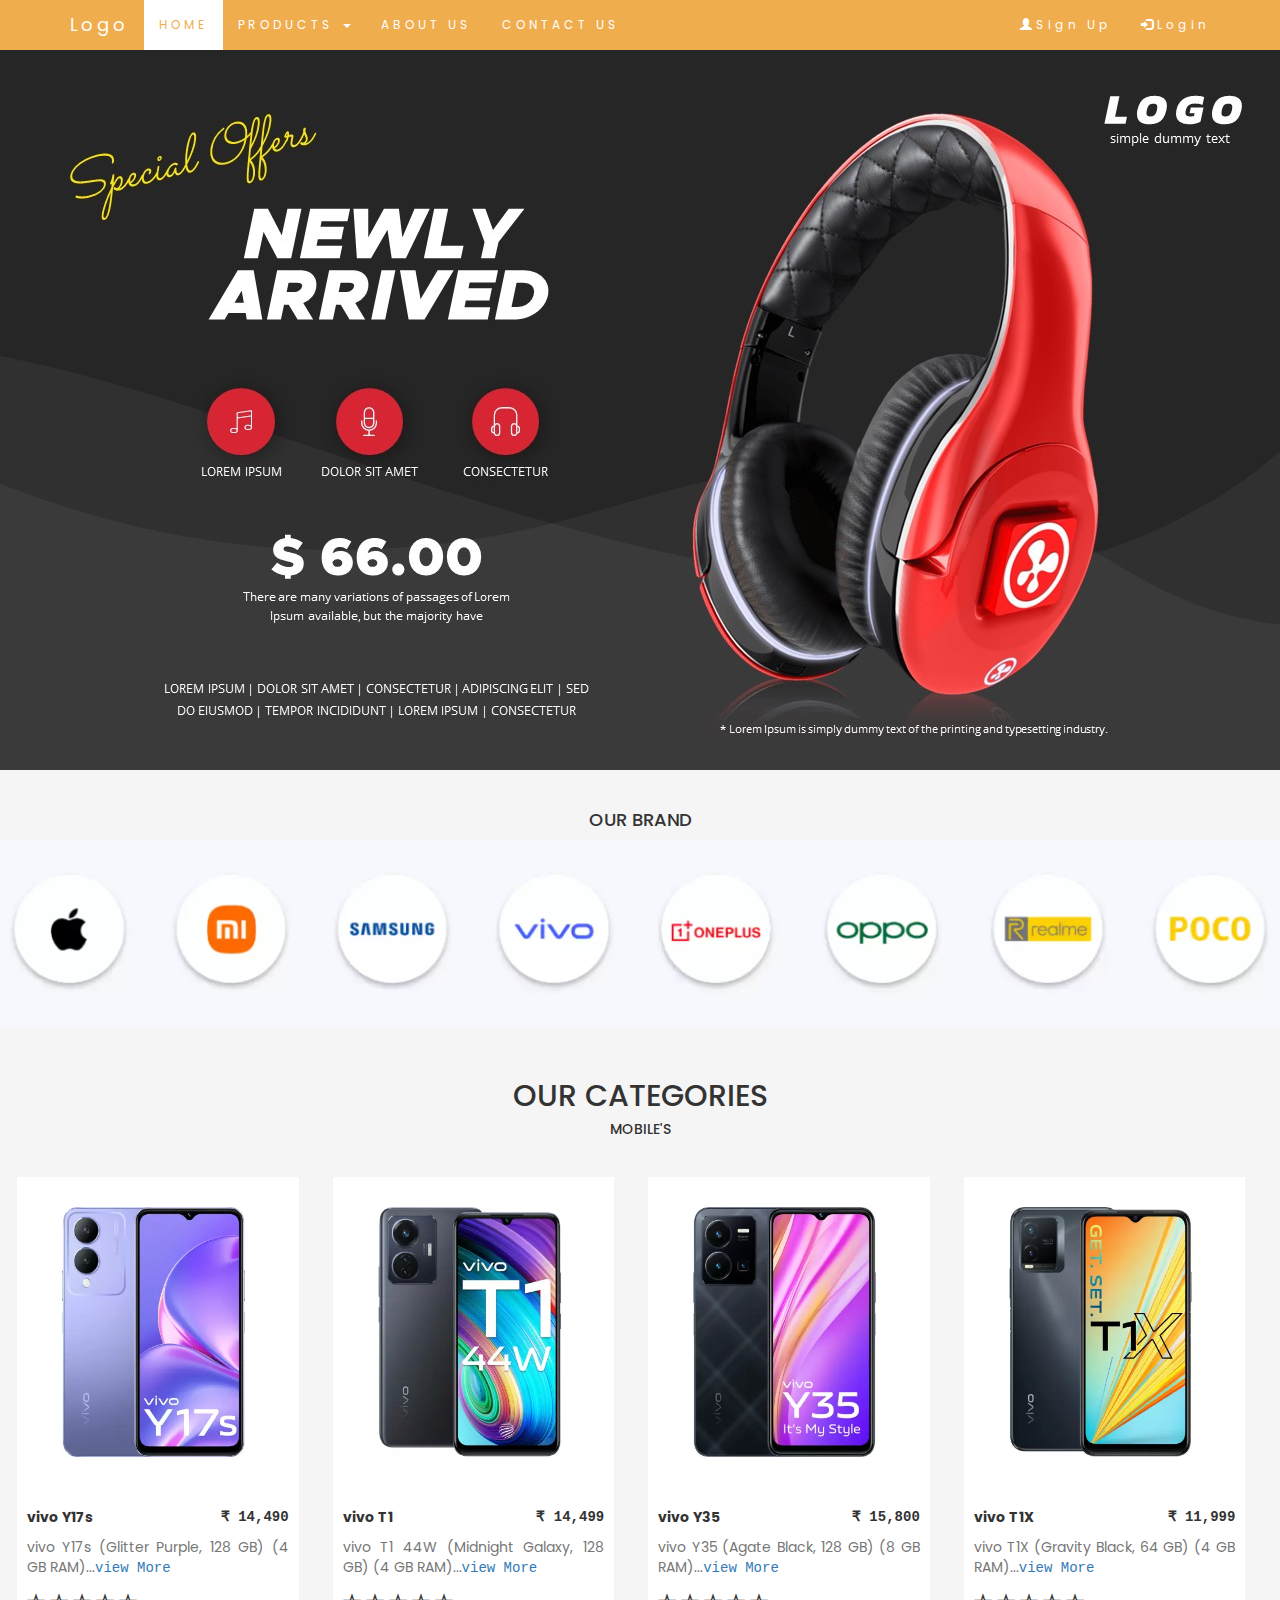
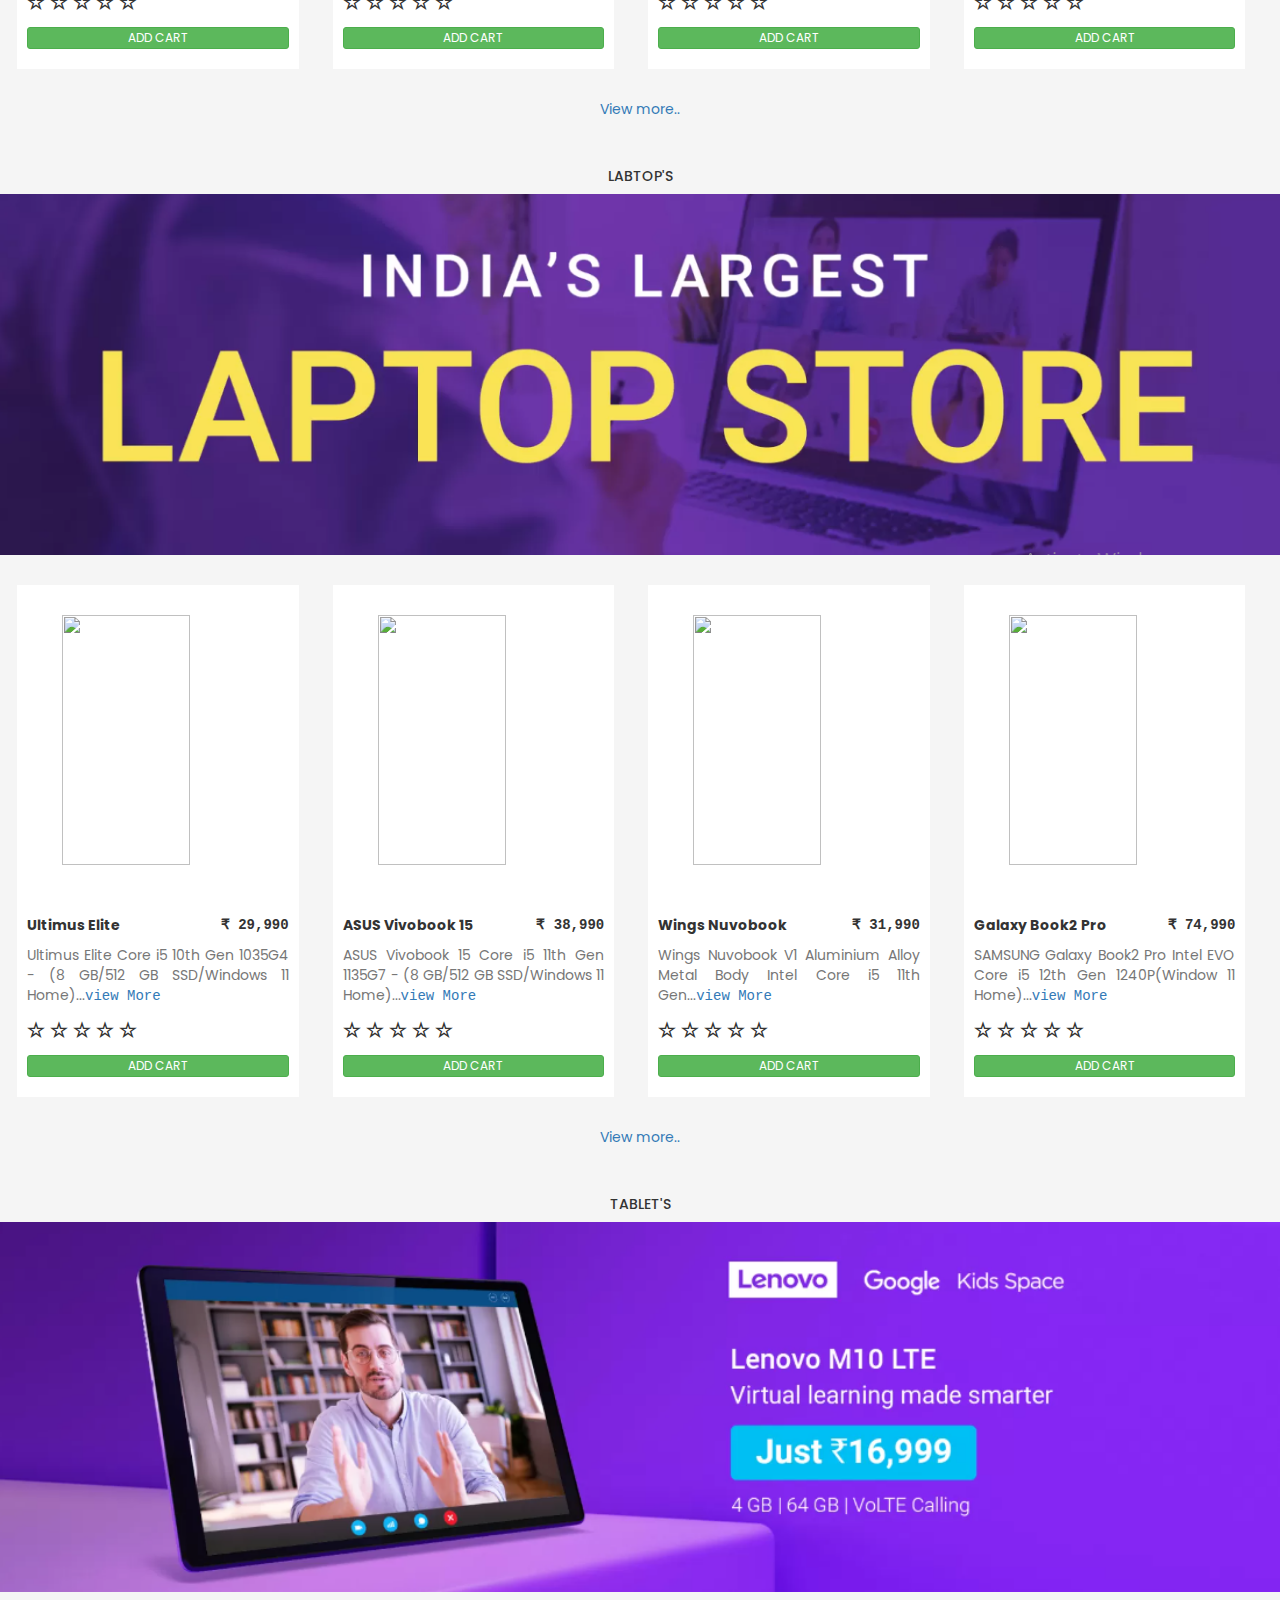
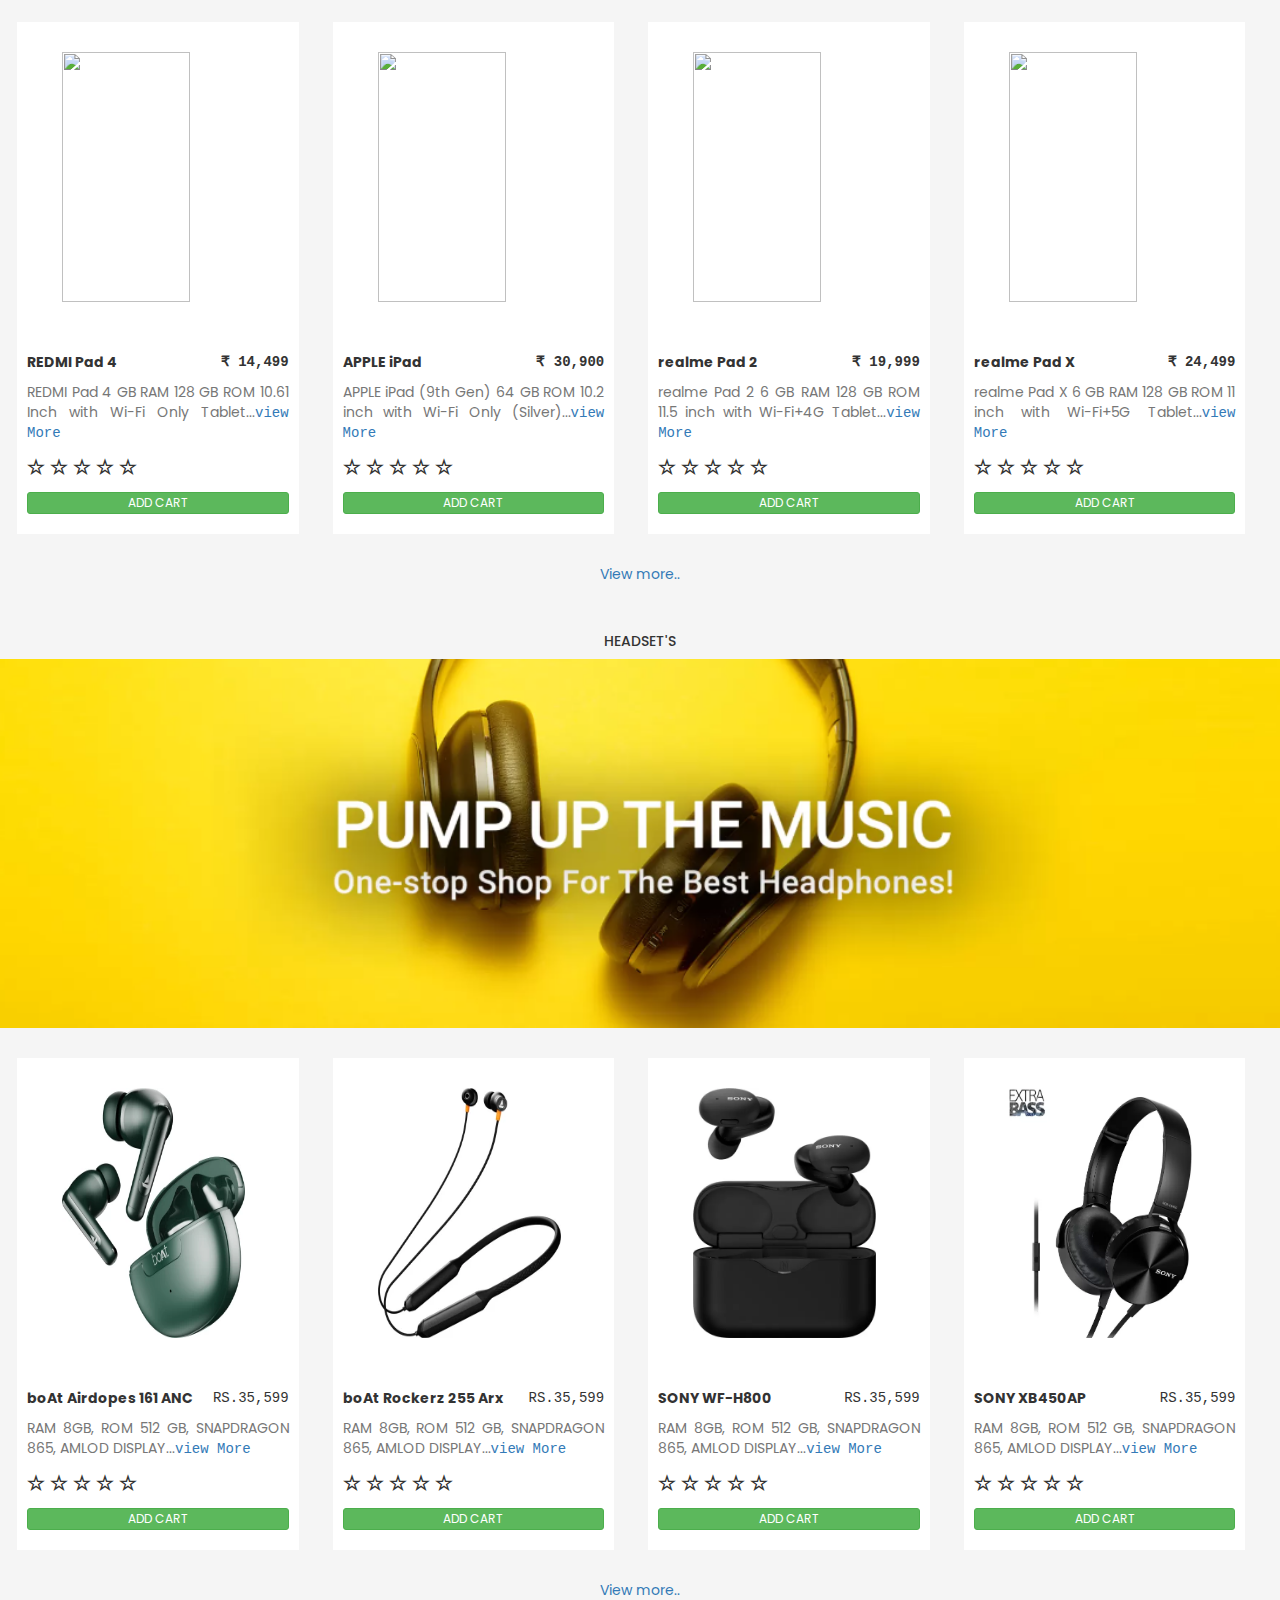
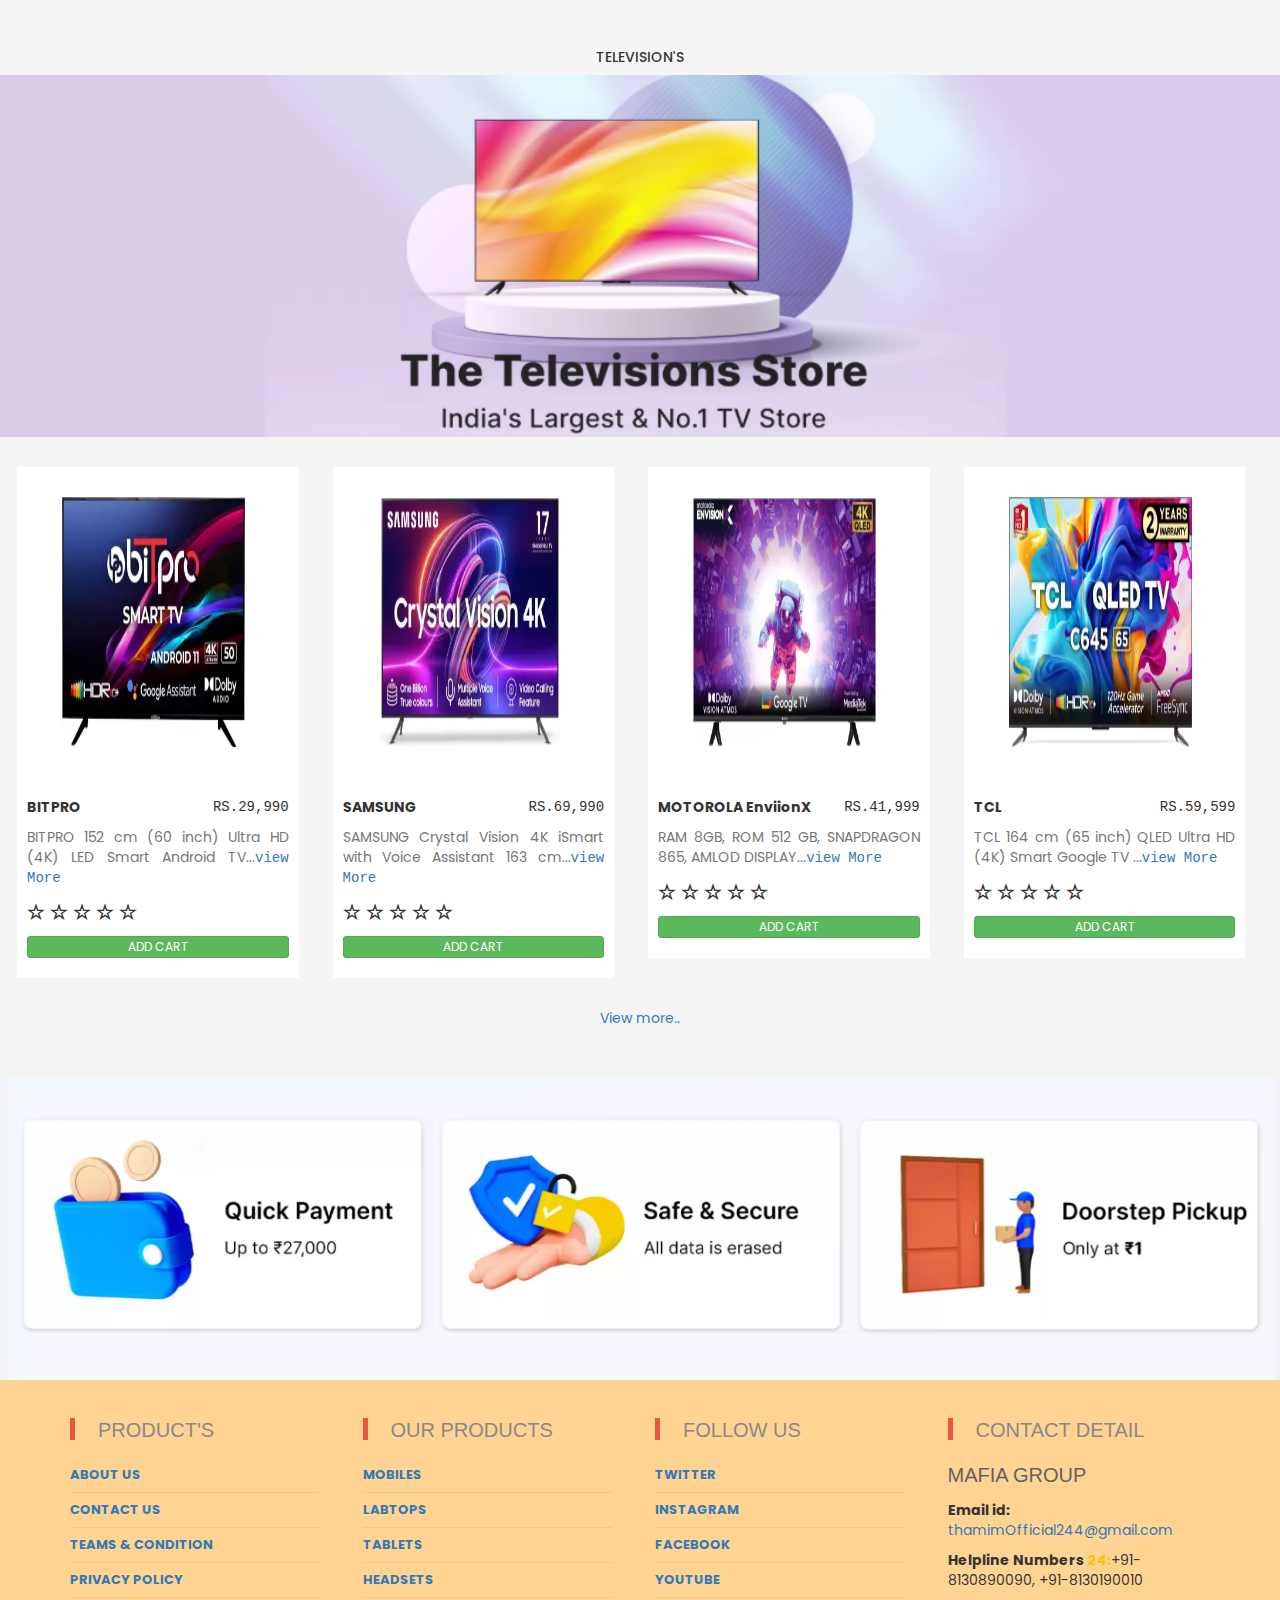
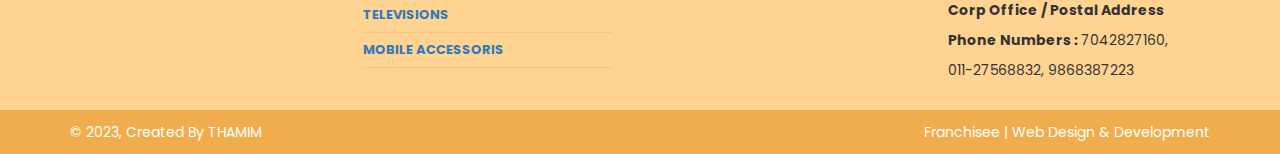
==== index.html @ 7ff9c60a "Add files via upload" ====
<html>
  <head>

     <meta charset="utf-8">
  <meta name="viewport" content="width=device-width, initial-scale=1">
  <link rel="stylesheet" href="https://maxcdn.bootstrapcdn.com/bootstrap/3.4.1/css/bootstrap.min.css">
  <script src="https://ajax.googleapis.com/ajax/libs/jquery/3.7.1/jquery.min.js"></script>
  <script src="https://maxcdn.bootstrapcdn.com/bootstrap/3.4.1/js/bootstrap.min.js"></script>


  	 <link rel="stylesheet" href="home.css">
  </head>
  <body>


<!--Navbar Start-->
   
<!-- navbar navbar-inverse navbar-static-top used for static hamburger menu -->
<nav class="navbar navbar-default navbar-fixed-top">
  <div class="container">
    <div class="navbar-header">
      <button type="button" class="navbar-toggle" data-toggle="collapse" data-target="#myNavbar">
        <span class="icon-bar"></span>
        <span class="icon-bar"></span>
        <span class="icon-bar"></span>                        
      </button>
      <a class="navbar-brand" href="#myPage">Logo</a>
    </div>
    <div class="collapse navbar-collapse" id="myNavbar">
      <ul class="nav navbar-nav navbar-left">
        <li class="active"><a href="index.html" >HOME</a></li>
        <li class="dropdown"><a class="dropdown-toggle" data-toggle="dropdown" href="#">PRODUCTS <span class="caret"></span></a>
        <ul class="dropdown-menu" id="subNav">
          <li><a href="mobilePage.html">MOBILES</a></li>
          <li><a href="labtopPage.html">LABTOPS</a></li>
          <li><a href="tabletPage.html">TABLETS</a></li>
          <li><a href="headsetPage.html">HEADSETS</a></li>
          <li><a href="televisionPage.html">TELEVISION</a></li>
          <li><a href="AccessorisPage.html">MOBILE ACCESSORIES</a></li>
        </ul>
      </li>
        <li><a href="aboutus.html">ABOUT US</a></li>
        <li><a href="contactus.html">CONTACT US</a></li>
     
      </ul>
       <ul class="nav navbar-nav navbar-right">
      <li><a href="register.html"><span class="glyphicon glyphicon-user"></span>Sign Up</a></li>
      <li><a href="login.html"><span class="glyphicon glyphicon-log-in"></span>Login</a></li>
    </ul>
      
    </div>
  </div>
</nav>
<!-- Nav Bar End -->


<div>
  <img id="firstimg" class="img-responsive" src="images/home/firstimg.jpg">
</div>


<div style="margin-bottom:50px;">
  <center><h4>OUR BRAND</h4></center>
  <img  id="desktopView" class="img-responsive" src="images/home/ourbrand.png" width="100%">
  <img id="mobileView" class="mobbrand img-responsive" src="images/home/mobbrand1.png" width="100%">
  <img id="mobileView" class="img-responsive" src="images/home/mobbrand2.png" width="100%">

</div>

<center>
    <h2>OUR CATEGORIES</h2>
</center>
<center>
    <h5>MOBILE'S</h5>
</center>

<div class="grid-layouts container-fluid">
  <div class="row">

    <div class="col-lg-3 col-xl-3 col-md-6 col-sm-6 col-12" id="product">
        <picture>
           <img src="images/mobilePage/37 vivo Y17s (Glitter Purple, 128 GB)  (4 GB RAM) 14,490.webp">
        </picture>
        <div class="details">
          <p >
            <b>vivo Y17s</b>
          </p>
          <samp><b>&#8377 14,490</b></samp> 
        </div>
        <div id="cardPara">
           <p class="text-muted"> vivo Y17s (Glitter Purple, 128 GB)  (4 GB RAM)...<samp><a href="#">view More</a></samp></p>
        </div>
        <div class="button">
          <p>
            <strong>&star;</strong>
            <strong>&star;</strong>
            <strong>&star;</strong>
            <strong>&star;</strong>
            <strong>&star;</strong>
          </p>
          <button id="btn" type="button" class="btn btn-success btn-block btn-xs"><a href="#">ADD CART</a></button>
        </div>
    </div>

    <div class="col-lg-3 col-xl-3 col-md-6 col-sm-6 col-12" id="product">
        <picture>
           <img src="images/mobilePage/38 vivo T1 44W (Midnight Galaxy, 128 GB)  (4 GB RAM) 14,499.webp">
        </picture>
        <div class="details">
          <p >
            <b>vivo T1</b>
          </p>
          <samp><b>&#8377 14,499</b></samp>
        </div>
        <div id="cardPara">
           <p class="text-muted">vivo T1 44W (Midnight Galaxy, 128 GB)  (4 GB RAM)...<samp><a href="#">view More</a></samp></p>
        </div>
        <div class="button">
          <p>
            <strong>&star;</strong>
            <strong>&star;</strong>
            <strong>&star;</strong>
            <strong>&star;</strong>
            <strong>&star;</strong>
          </p>
          <button id="btn" type="button" class="btn btn-success btn-block btn-xs"><a href="#">ADD CART</a></button>
        </div>
    </div>

    <div class="col-lg-3 col-xl-3 col-md-6 col-sm-6 col-12" id="product">
        <picture>
           <img src="images/mobilePage/39 vivo Y35 (Agate Black, 128 GB)  (8 GB RAM) 15,800.webp">
        </picture>
        <div class="details">
          <p >
            <b>vivo Y35</b>
          </p>
          <samp><b>&#8377 15,800</b></samp>
        </div>
        <div id="cardPara">
           <p class="text-muted">vivo Y35 (Agate Black, 128 GB)  (8 GB RAM)...<samp><a href="#">view More</a></samp></p>
        </div>
        <div class="button">
          <p>
            <strong>&star;</strong>
            <strong>&star;</strong>
            <strong>&star;</strong>
            <strong>&star;</strong>
            <strong>&star;</strong>
          </p>
          <button id="btn" type="button" class="btn btn-success btn-block btn-xs"><a href="#">ADD CART</a></button>
        </div>
    </div>

    <div class="col-lg-3 col-xl-3 col-md-6 col-sm-6 col-12" id="product">
        <picture>
           <img src="images/mobilePage/40 vivo T1X (Gravity Black, 64 GB)  (4 GB RAM) 11,999.webp">
        </picture>
        <div class="details">
          <p >
            <b>vivo T1X</b>
          </p>
          <samp><b>&#8377 11,999</b></samp>
        </div>
        <div id="cardPara">
           <p class="text-muted">vivo T1X (Gravity Black, 64 GB)  (4 GB RAM)...<samp><a href="#">view More</a></samp></p>
        </div>
        <div class="button">
          <p>
            <strong>&star;</strong>
            <strong>&star;</strong>
            <strong>&star;</strong>
            <strong>&star;</strong>
            <strong>&star;</strong>
          </p>
          <button id="btn" type="button" class="btn btn-success btn-block btn-xs"><a href="#">ADD CART</a></button>
        </div>
    </div>

  </div>
</div>

<div style="margin-bottom: 50px;">
  <center>
  <a href="mobilePage.html">View more..</a>
  </center>
</div>


<!-- sconde -->
<center>
    <h5>LABTOP'S</h5>
</center>

<div class="mainimg">
   <img id="desktopView" class="img-responsive" src="images/labtopPage/main.png" alt="article-cover" width="100%">
   <img id="mobileView" class="img-responsive" src="images/home/mobimg.webp" alt="article-cover">
</div>


  <div class="grid-layouts container-fluid">
    <div class="row">

      <div class="col-lg-3 col-xl-3 col-md-6 col-sm-6 col-12" id="product">
        <picture>
           <img src="https://rukminim2.flixcart.com/image/416/416/xif0q/computer/i/u/j/nu14u3inf56bn-sg-thin-and-light-laptop-ultimus-original-imagrtan4ttd2kgg.jpeg?q=70">
        </picture>
        <div class="details">
          <p >
            <b>Ultimus Elite</b>
          </p>
          <samp><b>&#8377 29,990</b></samp> 
        </div>
        <div id="cardPara">
           <p class="text-muted">Ultimus Elite Core i5 10th Gen 1035G4 - (8 GB/512 GB SSD/Windows 11 Home)...<samp><a href="#">view More</a></samp></p>
        </div>
        <div class="button">
          <p>
            <strong>&star;</strong>
            <strong>&star;</strong>
            <strong>&star;</strong>
            <strong>&star;</strong>
            <strong>&star;</strong>
          </p>
          <button id="btn" type="button" class="btn btn-success btn-block btn-xs"><a href="#">ADD CART</a></button>
        </div>
    </div>

    <div class="col-lg-3 col-xl-3 col-md-6 col-sm-6 col-12" id="product">
        <picture>
           <img src="https://rukminim2.flixcart.com/image/416/416/xif0q/computer/c/l/t/-original-imagtucmkuwggepy.jpeg?q=70">
        </picture>
        <div class="details">
          <p >
            <b>ASUS Vivobook 15</b>
          </p>
          <samp><b>&#8377 38,990</b></samp>
        </div>
        <div id="cardPara">
           <p class="text-muted">ASUS Vivobook 15 Core i5 11th Gen 1135G7 - (8 GB/512 GB SSD/Windows 11 Home)...<samp><a href="#">view More</a></samp></p>
        </div>
        <div class="button">
          <p>
            <strong>&star;</strong>
            <strong>&star;</strong>
            <strong>&star;</strong>
            <strong>&star;</strong>
            <strong>&star;</strong>
          </p>
          <button id="btn" type="button" class="btn btn-success btn-block btn-xs"><a href="#">ADD CART</a></button>
        </div>
    </div>

    <div class="col-lg-3 col-xl-3 col-md-6 col-sm-6 col-12" id="product">
        <picture>
           <img src="https://rukminim2.flixcart.com/image/416/416/xif0q/computer/l/s/n/-original-imagtq3xfpnyqw4v.jpeg?q=70">
        </picture>
        <div class="details">
          <p >
            <b>Wings Nuvobook</b>
          </p>
          <samp><b>&#8377 31,990</b></samp>
        </div>
        <div id="cardPara">
           <p class="text-muted">Wings Nuvobook V1 Aluminium Alloy Metal Body Intel Core i5 11th Gen...<samp><a href="#">view More</a></samp></p>
        </div>
        <div class="button">
          <p>
            <strong>&star;</strong>
            <strong>&star;</strong>
            <strong>&star;</strong>
            <strong>&star;</strong>
            <strong>&star;</strong>
          </p>
          <button id="btn" type="button" class="btn btn-success btn-block btn-xs"><a href="#">ADD CART</a></button>
        </div>
    </div>

    <div class="col-lg-3 col-xl-3 col-md-6 col-sm-6 col-12" id="product">
        <picture>
           <img src="https://rukminim2.flixcart.com/image/416/416/xif0q/computer/x/x/i/-original-imagupz9spjhhhtw.jpeg?q=70">
        </picture>
        <div class="details">
          <p >
            <b>Galaxy Book2 Pro</b>
          </p>
          <samp><b>&#8377 74,990</b></samp>
        </div>
        <div id="cardPara">
           <p class="text-muted">SAMSUNG Galaxy Book2 Pro Intel EVO Core i5 12th Gen 1240P(Window 11 Home)...<samp><a href="#">view More</a></samp></p>
        </div>
        <div class="button">
          <p>
            <strong>&star;</strong>
            <strong>&star;</strong>
            <strong>&star;</strong>
            <strong>&star;</strong>
            <strong>&star;</strong>
          </p>
          <button id="btn" type="button" class="btn btn-success btn-block btn-xs"><a href="#">ADD CART</a></button>
        </div>
    </div>

    </div>
  </div>

<div style="margin-bottom: 50px;">
  <center>
  <a href="labtopPage.html">View more..</a>
  </center>
</div>


<center>
    <h5>TABLET'S</h5>
</center>
<div class="mainimg">
   <img id="desktopView" class="img-responsive" src="images/home/tablet.png" alt="article-cover" width="100%">
   <img id="mobileView" class="img-responsive" src="images/home/tablet.jpg" alt="article-cover" width="100%">
</div>


  <div class="grid-layouts container-fluid">
    <div class="row">

      <div class="col-lg-3 col-xl-3 col-md-6 col-sm-6 col-12" id="product">
        <picture>
           <img src="https://rukminim2.flixcart.com/image/416/416/xif0q/tablet/d/d/n/-original-imaggp4gtdze4hfd.jpeg?q=70" height="">
        </picture>
        <div class="details">
          <p >
            <b>REDMI Pad 4</b>
          </p>
          <samp><b>&#8377 14,499</b></samp> 
        </div>
        <div id="cardPara">
           <p class="text-muted">REDMI Pad 4 GB RAM 128 GB ROM 10.61 Inch with Wi-Fi Only Tablet...<samp><a href="#">view More</a></samp></p>
        </div>
        <div class="button">
          <p>
            <strong>&star;</strong>
            <strong>&star;</strong>
            <strong>&star;</strong>
            <strong>&star;</strong>
            <strong>&star;</strong>
          </p>
          <button id="btn" type="button" class="btn btn-success btn-block btn-xs"><a href="#">ADD CART</a></button>
        </div>
    </div>

    <div class="col-lg-3 col-xl-3 col-md-6 col-sm-6 col-12" id="product">
        <picture>
           <img src="https://rukminim2.flixcart.com/image/416/416/ktop5e80/tablet/6/o/s/mk2p3hn-a-apple-original-imag6yy8deumbvxz.jpeg?q=70">
        </picture>
        <div class="details">
          <p >
            <b>APPLE iPad</b>
          </p>
          <samp><b>&#8377 30,900</b></samp>
        </div>
        <div id="cardPara">
           <p class="text-muted">APPLE iPad (9th Gen) 64 GB ROM 10.2 inch with Wi-Fi Only (Silver)...<samp><a href="#">view More</a></samp></p>
        </div>
        <div class="button">
          <p>
            <strong>&star;</strong>
            <strong>&star;</strong>
            <strong>&star;</strong>
            <strong>&star;</strong>
            <strong>&star;</strong>
          </p>
          <button id="btn" type="button" class="btn btn-success btn-block btn-xs"><a href="#">ADD CART</a></button>
        </div>
    </div>

    <div class="col-lg-3 col-xl-3 col-md-6 col-sm-6 col-12" id="product">
        <picture>
           <img src="https://rukminim2.flixcart.com/image/416/416/xif0q/tablet/o/y/8/rmp2204-realme-original-imagrhcqdhdyc9tg.jpeg?q=70">
        </picture>
        <div class="details">
          <p >
            <b>realme Pad 2</b>
          </p>
          <samp><b>&#8377 19,999</b></samp>
        </div>
        <div id="cardPara">
           <p class="text-muted">realme Pad 2 6 GB RAM 128 GB ROM 11.5 inch with Wi-Fi+4G Tablet...<samp><a href="#">view More</a></samp></p>
        </div>
        <div class="button">
          <p>
            <strong>&star;</strong>
            <strong>&star;</strong>
            <strong>&star;</strong>
            <strong>&star;</strong>
            <strong>&star;</strong>
          </p>
          <button id="btn" type="button" class="btn btn-success btn-block btn-xs"><a href="#">ADD CART</a></button>
        </div>
    </div>

    <div class="col-lg-3 col-xl-3 col-md-6 col-sm-6 col-12" id="product">
        <picture>
           <img src="https://rukminim2.flixcart.com/image/312/312/xif0q/tablet/y/a/y/-original-imaggfrhvghucswf.jpeg?q=70">
        </picture>
        <div class="details">
          <p >
            <b>realme Pad X</b>
          </p>
          <samp><b>&#8377 24,499</b></samp>
        </div>
        <div id="cardPara">
           <p class="text-muted">realme Pad X 6 GB RAM 128 GB ROM 11 inch with Wi-Fi+5G Tablet...<samp><a href="#">view More</a></samp></p>
        </div>
        <div class="button">
          <p>
            <strong>&star;</strong>
            <strong>&star;</strong>
            <strong>&star;</strong>
            <strong>&star;</strong>
            <strong>&star;</strong>
          </p>
          <button id="btn" type="button" class="btn btn-success btn-block btn-xs"><a href="#">ADD CART</a></button>
        </div>
    </div>

    </div>
  </div>

<div style="margin-bottom: 50px;">
  <center>
  <a href="tabletPage.html">View more..</a>
  </center>
</div>

<center>
    <h5>HEADSET'S</h5>
</center>
<div class="mainimg">
   <img id="desktopView" class="img-responsive" src="images/headsets/main.png" alt="article-cover" width="100%">
   <img id="mobileView" class="img-responsive" src="images/home/headset.jpg" alt="article-cover" width="100%">
</div>


  <div class="grid-layouts container-fluid">
    <div class="row">

      <div class="col-lg-3 col-xl-3 col-md-6 col-sm-6 col-12" id="product">
          <picture>
             <img src="images/headsets/boAt Airdopes 161 ANC.webp">
          </picture>
          <div class="details">
            <p >
              <b>boAt Airdopes 161 ANC</b>
            </p>
            <samp>RS.35,599</samp> 
          </div>
          <div id="cardPara">
             <p class="text-muted">RAM 8GB, ROM 512 GB, SNAPDRAGON 865, AMLOD DISPLAY...<samp><a href="#">view More</a></samp></p>
          </div>
          <div class="button">
            <p>
              <strong>&star;</strong>
              <strong>&star;</strong>
              <strong>&star;</strong>
              <strong>&star;</strong>
              <strong>&star;</strong>
            </p>
            <button id="btn" type="button" class="btn btn-success btn-block btn-xs"><a href="#">ADD CART</a></button>
          </div>
      </div>

      <div class="col-lg-3 col-xl-3 col-md-6 col-sm-6 col-12" id="product">
          <picture>
             <img src="images/headsets/boAt Rockerz 255 Arx.webp">
          </picture>
          <div class="details">
            <p >
              <b>boAt Rockerz 255 Arx</b>
            </p>
            <samp>RS.35,599</samp>
          </div>
          <div id="cardPara">
             <p class="text-muted">RAM 8GB, ROM 512 GB, SNAPDRAGON 865, AMLOD DISPLAY...<samp><a href="#">view More</a></samp></p>
          </div>
          <div class="button">
            <p>
              <strong>&star;</strong>
              <strong>&star;</strong>
              <strong>&star;</strong>
              <strong>&star;</strong>
              <strong>&star;</strong>
            </p>
            <button id="btn" type="button" class="btn btn-success btn-block btn-xs"><a href="#">ADD CART</a></button>
          </div>
      </div>

      <div class="col-lg-3 col-xl-3 col-md-6 col-sm-6 col-12" id="product">
          <picture>
             <img src="images/headsets/SONY WF-H800.webp">
          </picture>
          <div class="details">
            <p >
              <b>SONY WF-H800</b>
            </p>
            <samp>RS.35,599</samp>
          </div>
          <div id="cardPara">
             <p class="text-muted">RAM 8GB, ROM 512 GB, SNAPDRAGON 865, AMLOD DISPLAY...<samp><a href="#">view More</a></samp></p>
          </div>
          <div class="button">
            <p>
              <strong>&star;</strong>
              <strong>&star;</strong>
              <strong>&star;</strong>
              <strong>&star;</strong>
              <strong>&star;</strong>
            </p>
            <button id="btn" type="button" class="btn btn-success btn-block btn-xs"><a href="#">ADD CART</a></button>
          </div>
      </div>

      <div class="col-lg-3 col-xl-3 col-md-6 col-sm-6 col-12" id="product">
          <picture>
             <img src="images/headsets/SONY XB450AP.webp">
          </picture>
          <div class="details">
            <p >
              <b>SONY XB450AP</b>
            </p>
            <samp>RS.35,599</samp>
          </div>
          <div id="cardPara">
             <p class="text-muted">RAM 8GB, ROM 512 GB, SNAPDRAGON 865, AMLOD DISPLAY...<samp><a href="#">view More</a></samp></p>
          </div>
          <div class="button">
            <p>
              <strong>&star;</strong>
              <strong>&star;</strong>
              <strong>&star;</strong>
              <strong>&star;</strong>
              <strong>&star;</strong>
            </p>
            <button id="btn" type="button" class="btn btn-success btn-block btn-xs"><a href="#">ADD CART</a></button>
          </div>
      </div>

    </div>
  </div>

<div style="margin-bottom: 50px;">
  <center>
  <a href="headsetPage.html">View more..</a>
  </center>
</div>

<center>
    <h5>TELEVISION'S</h5>
</center>
<div class="mainimg">
   <img id="desktopView" class="img-responsive" src="images/television/main.png" alt="article-cover" width="100%">
   <img id="mobileView" class="img-responsive" src="images/home/television.webp" alt="article-cover" width="100%">
</div>


  <div class="grid-layouts container-fluid">
    <div class="row">

      <div class="col-lg-3 col-xl-3 col-md-6 col-sm-6 col-12" id="product">
          <picture>
             <img src="images/television/BITPRO(152 cm (60 inch) Ultra HD (4K LED Smart Android TV)29,990.webp">
          </picture>
          <div class="details">
            <p >
              <b>BITPRO</b>
            </p>
            <samp>RS.29,990</samp> 
          </div>
          <div id="cardPara">
             <p class="text-muted">BITPRO 152 cm (60 inch) Ultra HD (4K) LED Smart Android TV...<samp><a href="#">view More</a></samp></p>
          </div>
          <div class="button">
            <p>
              <strong>&star;</strong>
              <strong>&star;</strong>
              <strong>&star;</strong>
              <strong>&star;</strong>
              <strong>&star;</strong>
            </p>
            <button id="btn" type="button" class="btn btn-success btn-block btn-xs"><a href="#">ADD CART</a></button>
          </div>
      </div>

      <div class="col-lg-3 col-xl-3 col-md-6 col-sm-6 col-12" id="product">
          <picture>
             <img src="images/television/SAMSUNG (SAMSUNG Crystal Vision 4K iSmart with Voice Assistant 163 cm)69,990.webp">
          </picture>
          <div class="details">
            <p >
              <b>SAMSUNG</b>
            </p>
            <samp>RS.69,990</samp>
          </div>
          <div id="cardPara">
             <p class="text-muted">SAMSUNG Crystal Vision 4K iSmart with Voice Assistant 163 cm...<samp><a href="#">view More</a></samp></p>
          </div>
          <div class="button">
            <p>
              <strong>&star;</strong>
              <strong>&star;</strong>
              <strong>&star;</strong>
              <strong>&star;</strong>
              <strong>&star;</strong>
            </p>
            <button id="btn" type="button" class="btn btn-success btn-block btn-xs"><a href="#">ADD CART</a></button>
          </div>
      </div>

      <div class="col-lg-3 col-xl-3 col-md-6 col-sm-6 col-12" id="product">
          <picture>
             <img src="images/television/MOTOROLA EnviionX 41,999.webp">
          </picture>
          <div class="details">
            <p >
              <b>MOTOROLA EnviionX</b>
            </p>
            <samp>RS.41,999</samp>
          </div>
          <div id="cardPara">
             <p class="text-muted">RAM 8GB, ROM 512 GB, SNAPDRAGON 865, AMLOD DISPLAY...<samp><a href="#">view More</a></samp></p>
          </div>
          <div class="button">
            <p>
              <strong>&star;</strong>
              <strong>&star;</strong>
              <strong>&star;</strong>
              <strong>&star;</strong>
              <strong>&star;</strong>
            </p>
            <button id="btn" type="button" class="btn btn-success btn-block btn-xs"><a href="#">ADD CART</a></button>
          </div>
      </div>

      <div class="col-lg-3 col-xl-3 col-md-6 col-sm-6 col-12" id="product">
          <picture>
             <img src="images/television/TCL (TCL 164 cm (65 inch) QLED Ultra HD (4K) Smart Google TV With Hands-Free)59,599.webp">
          </picture>
          <div class="details">
            <p >
              <b>TCL</b>
            </p>
            <samp>RS.59,599</samp>
          </div>
          <div id="cardPara">
             <p class="text-muted">TCL 164 cm (65 inch) QLED Ultra HD (4K) Smart Google TV ...<samp><a href="#">view More</a></samp></p>
          </div>
          <div class="button">
            <p>
              <strong>&star;</strong>
              <strong>&star;</strong>
              <strong>&star;</strong>
              <strong>&star;</strong>
              <strong>&star;</strong>
            </p>
            <button id="btn" type="button" class="btn btn-success btn-block btn-xs"><a href="#">ADD CART</a></button>
          </div>
      </div>

    </div>
  </div>

<div style="margin-bottom: 50px;">
  <center>
  <a href="televisionPage.html">View more..</a>
  </center>
</div>

<div>
  <img id="desktopView" class="img-responsive" src="images/home/ourServices.png" width="100%"> 
  <img id="mobileView" class="img-responsive" src="images/home/service.png" width="100%">
  <img id="mobileView" class="img-responsive" src="images/home/service1.png" width="100%">
  <img id="mobileView" class="img-responsive" src="images/home/service2.png" width="100%">
</div>


<!--footer-->

<footer class="footer1">
<div class="container">

<div class="row"><!-- row -->            
    <div class="col-lg-3 col-md-3"><!-- widgets column left -->
      <ul class="list-unstyled clear-margins"><!-- widgets -->
          <li class="widget-container widget_nav_menu"><!-- widgets list -->
            <h1 class="title-widget">PRODUCT'S</h1>  
              <ul>
                <li><a  href="aboutus.html"><i class="fa fa-angle-double-right"></i>About Us</a></li>
                <li><a  href="contactus.html"><i class="fa fa-angle-double-right"></i> Contact Us</a></li>
                <li><a  href="#"><i class="fa fa-angle-double-right"></i>Teams & Condition</a></li>
                <li><a  href="#"><i class="fa fa-angle-double-right"></i> Privacy Policy</a></li>
              </ul>
        </li>
      </ul>
   </div><!-- widgets column left end -->
              
              
              
    <div class="col-lg-3 col-md-3"><!-- widgets column left -->
        <ul class="list-unstyled clear-margins"><!-- widgets -->
           <li class="widget-container widget_nav_menu"><!-- widgets list -->
               <h1 class="title-widget">OUR PRODUCTS</h1>
                 <ul>
                    <li><a  href="mobilePage.html"><i class="fa fa-angle-double-right"></i>Mobiles</a></li>
                    <li><a  href="labtopPage.html"><i class="fa fa-angle-double-right"></i>Labtops</a></li>
                    <li><a  href="tabletPage.html"><i class="fa fa-angle-double-right"></i>Tablets</a></li>
                    <li><a  href="headsetPage.html"><i class="fa fa-angle-double-right"></i>Headsets</a></li>
                    <li><a  href="televisionPage.html"><i class="fa fa-angle-double-right"></i>Televisions</a></li>
                    <li><a  href="#"><i class="fa fa-angle-double-right"></i>Mobile Accessoris</a></li>
                </ul>
             </li>
         </ul>
      </div><!-- widgets column left end -->
              
              
              
    <div class="col-lg-3 col-md-3"><!-- widgets column left -->
       <ul class="list-unstyled clear-margins"><!-- widgets -->
          <li class="widget-container widget_nav_menu"><!-- widgets list -->
              <h1 class="title-widget">FOLLOW US</h1>
             <ul>
                <li><a href="#"><i class="fa fa-angle-double-right"></i> Twitter</a></li>
                <li><a href="#"><i class="fa fa-angle-double-right"></i>instagram</a></li>
                <li><a href="#"><i class="fa fa-angle-double-right"></i>facebook</a></li>
                <li><a href="#"><i class="fa fa-angle-double-right"></i>youtube</a></li>
             </ul>
           </li>
         </ul>
     </div><!-- widgets column left end -->
              
              

<div class="col-lg-3 col-md-3"><!-- widgets column center -->
   <ul class="list-unstyled clear-margins"><!-- widgets -->
      <li class="widget-container widget_recent_news"><!-- widgets list -->
          <h1 class="title-widget">Contact Detail </h1>
          <div class="footerp"> 
            <h2 class="title-median">MAFIA GROUP</h2>
            <p><b>Email id:</b> <a href="#">thamimOfficial244@gmail.com</a></p>
            <p>
            <b>Helpline Numbers</b>
            <b style="color:#ffc106;">24:</b>+91-8130890090, +91-8130190010  </p>
            <p><b>Corp Office / Postal Address</b></p>
            <p><b>Phone Numbers : </b> 7042827160, </p>
            <p> 011-27568832, 9868387223</p>
          </div>
      </li>
  </ul>
</div>
              </div>
</div>
</footer>
<!--header-->

<div class="footer-bottom">
  <div class="container">
    <div class="row">
      <div class="col-xs-12 col-sm-6 col-md-6 col-lg-6">
        <div class="copyright">
          © 2023, Created By THAMIM
        </div>
      </div>
      <div class="col-xs-12 col-sm-6 col-md-6 col-lg-6">
        <div class="design">
           <a href="#">Franchisee </a> |  <a target="_blank" href="http://www.webenlance.com">Web Design & Development</a>
        </div>
      </div>
    </div>
  </div>
</div>

<!-- Footer End -->

</html>
---- home.css ----
@import url('https://fonts.googleapis.com/css2?family=Crimson+Text:ital,wght@0,600;1,400&family=Josefin+Slab:ital,wght@0,300;0,400;1,300&family=Montserrat:ital,wght@0,200;1,300&family=Nunito+Sans:ital,wght@1,200&family=Poppins:ital,wght@0,100;0,200;0,300;0,400;0,500;0,600;0,700;0,800;1,100;1,200;1,300;1,400;1,500;1,600;1,700;1,800&display=swap');
body{
margin: 0;
padding: 0;
margin-top: 50px;
font-family: 'poppins', serif;
background-color: whitesmoke;
}
                                        /*Root Selector Start*/
:root{
--bg-color:#f0ad4e;
}
.navbar a{
  color: white;
 text-decoration: none;
}
.navbar a:hover{
	text-decoration: none;
	color: white;
	}
 
                                          /*Navigation Bar Start*/
.navbar {
  margin-bottom: 0;
  background-color: var(--bg-color);
  z-index: 9999;
  border: 0;
  font-size: 12px !important;
  line-height: 1.42857143 !important;
  letter-spacing: 4px;
  border-radius: 0;
}
#subNav{
  background-color: var(--bg-color);
}
.navbar li a, .navbar .navbar-brand {
  color: #fff !important;
}
.navbar-nav li a:hover, .navbar-nav li.active a {
  color: var(--bg-color) !important;
  background-color: #fff !important;
}
.navbar-default .navbar-toggle {
  border-color: transparent;
  color: #fff !important;
}                    
                                             /*Navigation Bar End - Main Image Start*/
#firstimg{
	width: 100%;
	margin: 40px 0px;
}                                            /*Main Image End*/
#mobileView{
  display: none;
}



/*Product Start*/

#product{
  width:22%;
  height: auto;
  background: white;
  transition: 0.5s;
  padding: 10px;
  margin:30px 17px;
}
picture{
  overflow:hidden ;
  margin-bottom: 50px
}
picture img{
  width: 70%;
  height: 250px;
  margin:20px 35px;
}
.details{
	display: flex;
	margin-top: 30px;
}
.details samp{
	margin-left: auto;
}
#cardPara p{
	text-align: justify;
}
.button {
	font-size: 20px;
	margin-bottom: 10px;
}
.button a{
  color: white;
}
.button a:hover{
  text-decoration: none;
  color: white;
}
#product:hover {
  transform: translateY(-2px);
  box-shadow: 0 14px 28px rgba(0, 0, 0, 0.25), 0 10px 10px rgba(0, 0, 0, 0.22);
}

/*Product End*/


/*footer start*/

.footer1 {
  background-color:#ffd392;
  padding-top: 40px;
  padding-right: 0;
  padding-bottom: 20px;
  padding-left: 0;/*  border-top-width: 4px;
  border-top-style: solid;
  border-top-color: #003;*/
}
.title-widget {
  color: #898989;
  font-size: 20px;
  font-weight: 300;
  line-height: 1;
  position: relative;
  text-transform: uppercase;
  font-family: 'Fjalla One', sans-serif;
  margin-top: 0;
  margin-right: 0;
  margin-bottom: 25px;
  margin-left: 0;
  padding-left: 28px;
}
.title-widget::before {
    background-color: #ea5644;
    content: "";
    height: 22px;
    left: 0px;
    position: absolute;
    top: -2px;
    width: 5px;
}
.widget_nav_menu ul {
    list-style: outside none none;
    padding-left: 0;
}
.widget_archive ul li {
    background-color: rgba(0, 0, 0, 0.3);
    content: "";
    height: 3px;
    left: 0;
    position: absolute;
    top: 7px;
    width: 3px;
}
.widget_nav_menu ul li {
    font-size: 13px;
    font-weight: 700;
    line-height: 20px;
  position: relative;
    text-transform: uppercase;
  border-bottom: 1px solid rgba(0, 0, 0, 0.05);
    margin-bottom: 7px;
    padding-bottom: 7px;
  width:95%;
}
.title-median {
    color: #636363;
    font-size: 20px;
    line-height: 20px;
    margin: 0 0 15px;
    text-transform: uppercase;
  font-family: 'Fjalla One', sans-serif;
}
.footer-bottom {
    background-color:var(--bg-color);
    min-height: 30px;
    width: 100%;
}
.copyright {
    color: #fff;
    line-height: 30px;
    min-height: 30px;
    padding: 7px 0;
}
.design {
    color: #fff;
    line-height: 30px;
    min-height: 30px;
    padding: 7px 0;
    text-align: right;
}
.design a {
    color: #fff;
}

/*footer end*/


/*Media Query Start*/

@media screen and (max-width: 1024px){

#product{
  width:23%;/**/
  height: 400px;/**/
  background:;
  transition: 0.5s;
  padding: 10px;
  margin:30px 8px;/**/
}
.mainimg img{
  margin-top: 22px;
  width: 100%;
}
picture{
  overflow:hidden ;
  margin-bottom: 50px;
  justify-content: center;
}
picture img{
  width: 80%;
  height: 190px;
}
.details{
  display: flex;
  margin-top: 20px;/**/
}
.details samp{
  margin-left: auto;
}
.button {
  font-size: 20px;
  margin-bottom: 10px;
}
.button a{
  color: white;
}
.button a:hover{
  text-decoration: none;
  color: white;
}
#product:hover {
  transform: translateY(-2px);
  box-shadow: 0 14px 28px rgba(0, 0, 0, 0.25), 0 10px 10px rgba(0, 0, 0, 0.22);
}

}

@media screen and (max-width: 480px){
#desktopView{
  display: none;
}
#mobileView{
  display: block;
}
  #product{
  width:80%;/**/
  height: auto;/**/
  background: white;
  transition: 0.5s;
  padding: 10px;
  margin:30px auto;/**/
}
picture{
  overflow:hidden;
  margin-bottom: 50px;
  justify-content: center;

}
picture img{
  width: 70%;
  height: auto;
  margin:50px 40px;

 
}
.details{
  display: flex;
  margin-top: 20px;/**/
}
.details samp{
  margin-left: auto;
}
.button {
  font-size: 20px;
  margin-bottom: 10px;
}
.button a{
  color: white;
}
.button a:hover{
  text-decoration: none;
  color: white;
}
#product:hover {
  transform: translateY(-2px);
  box-shadow: 0 14px 28px rgba(0, 0, 0, 0.25), 0 10px 10px rgba(0, 0, 0, 0.22);
}

}
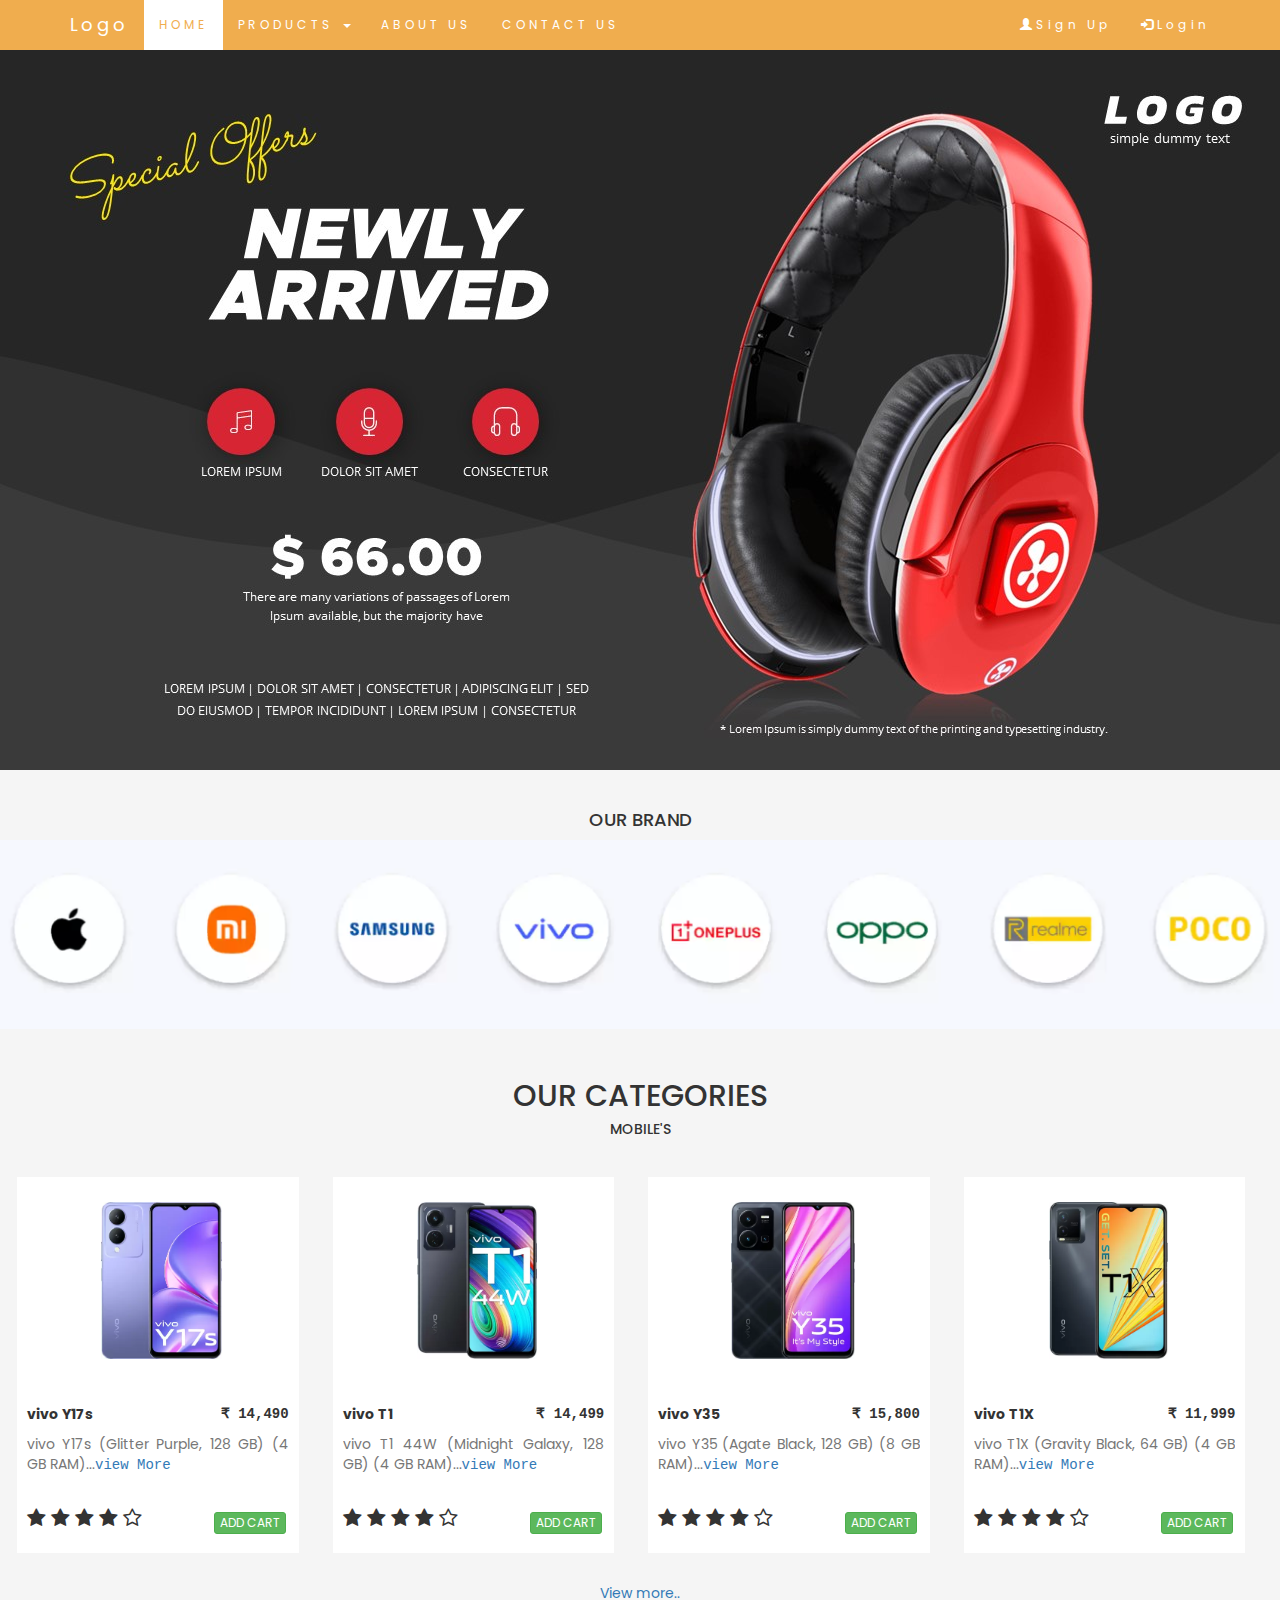
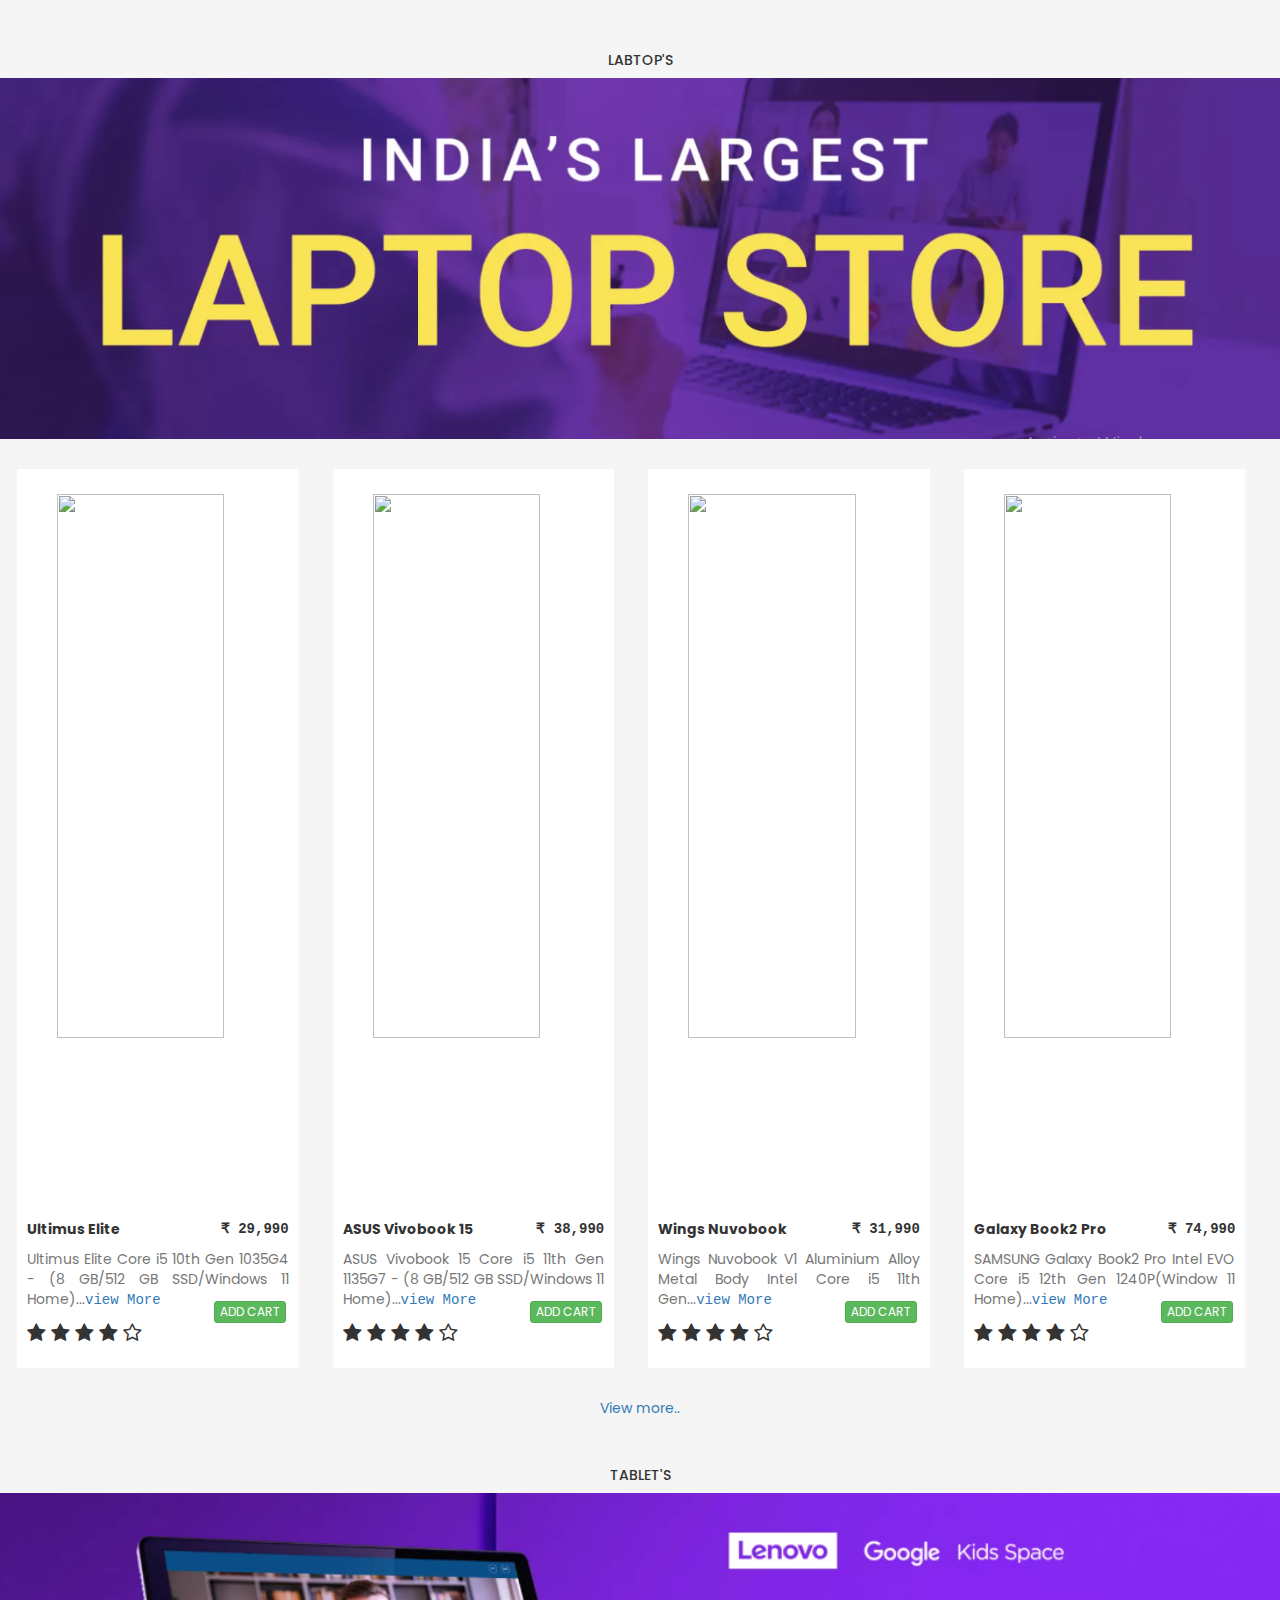
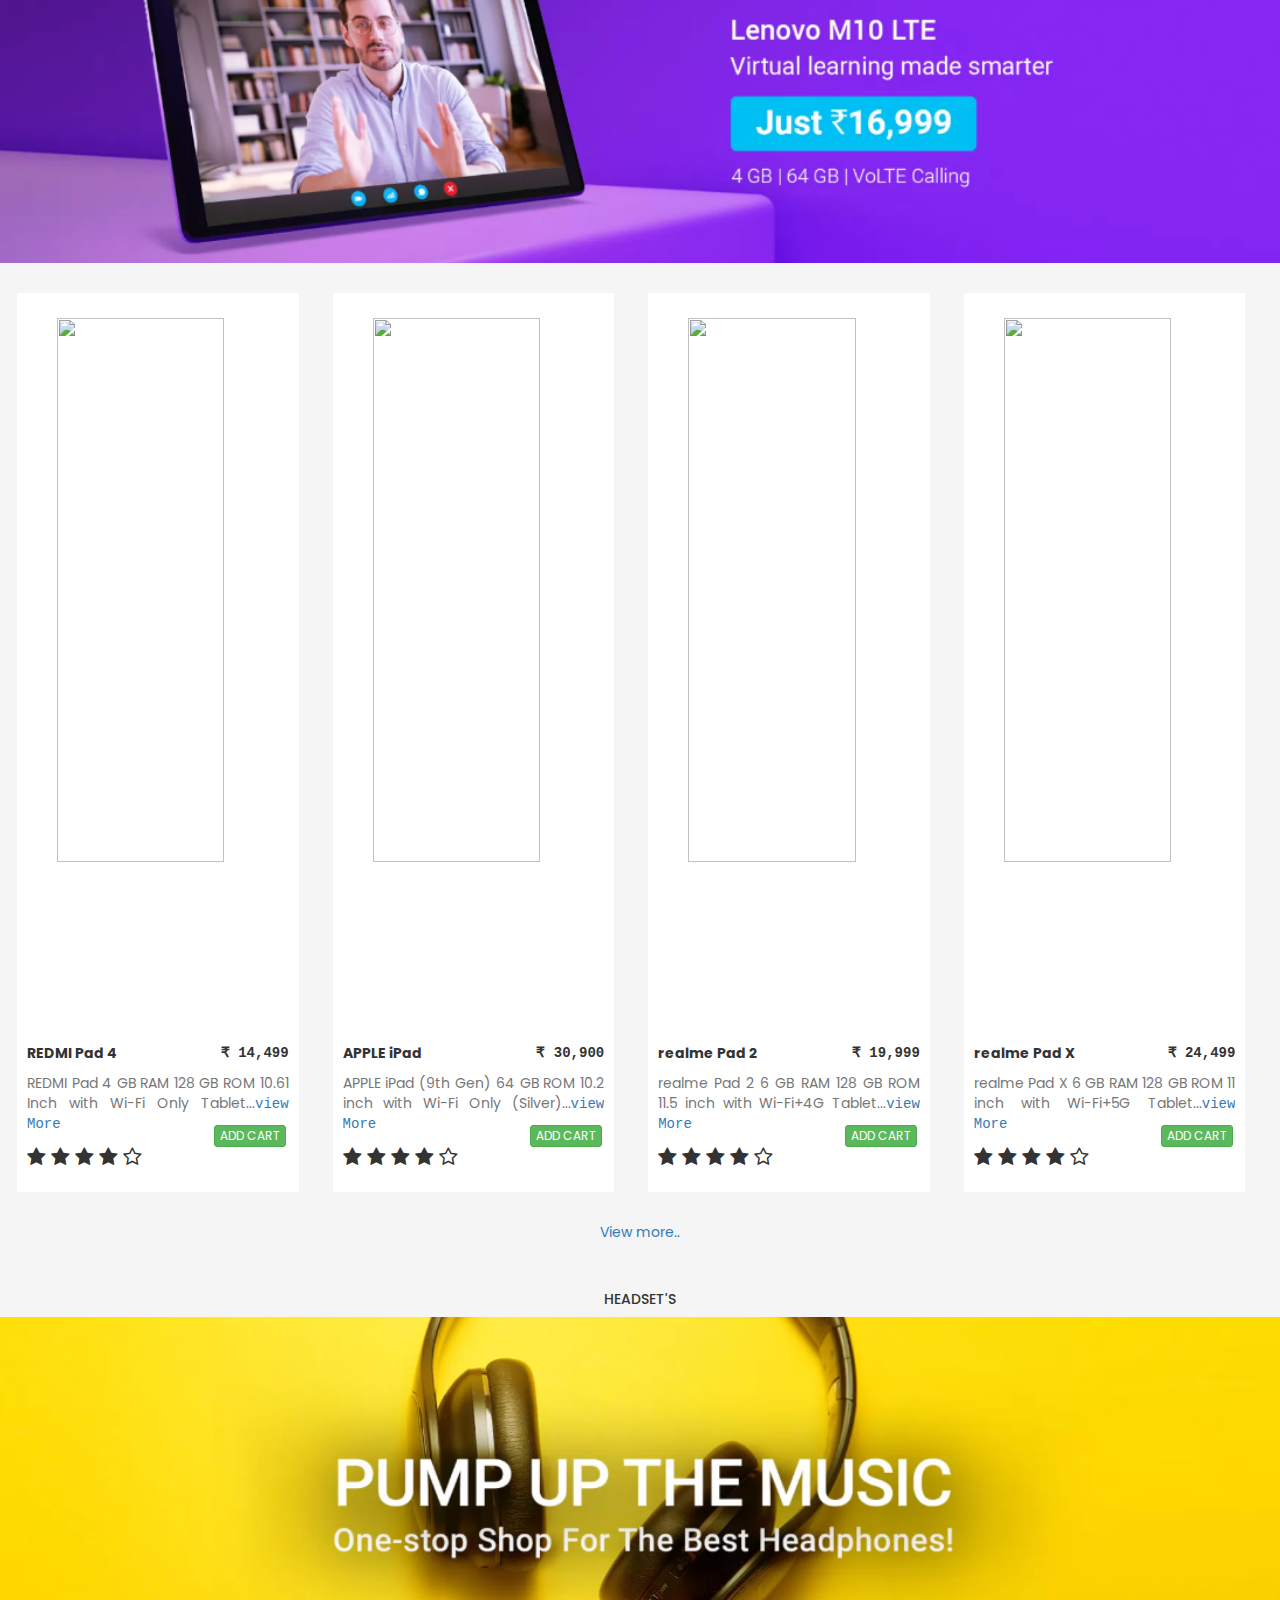
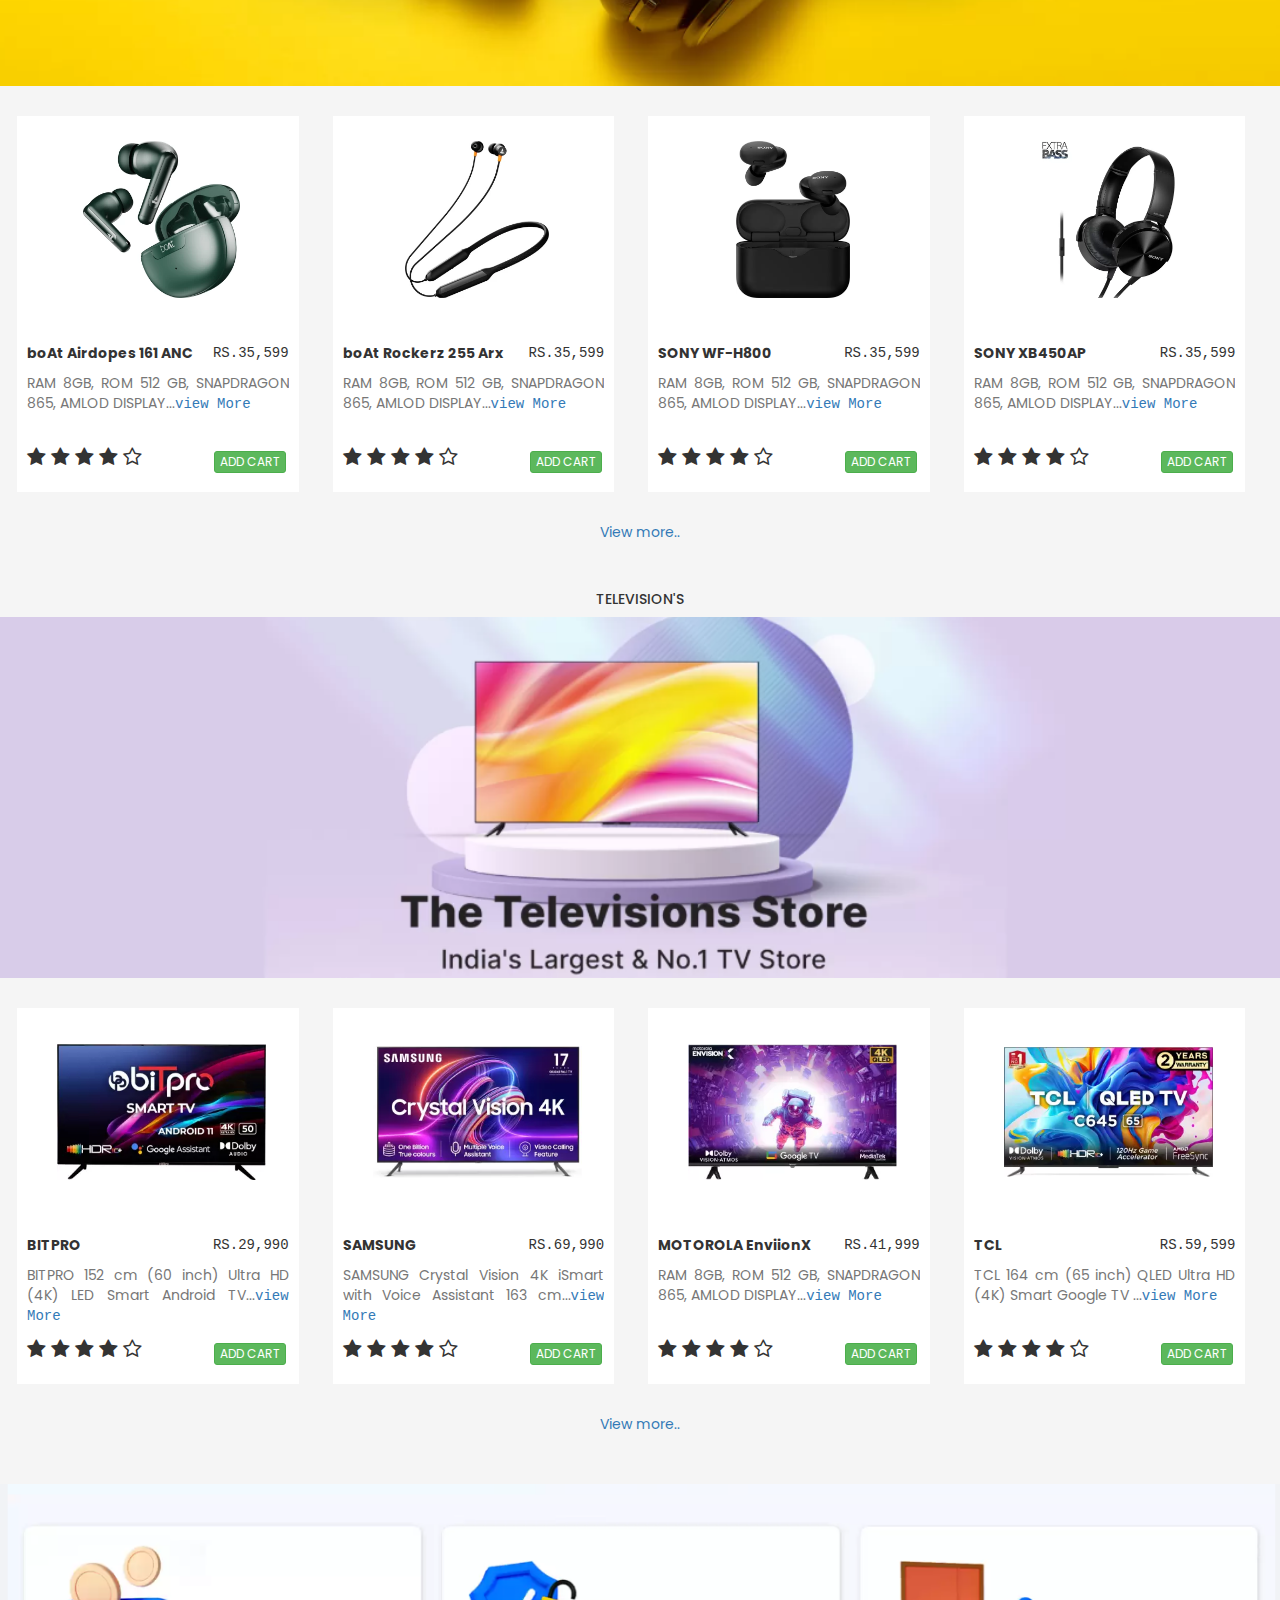
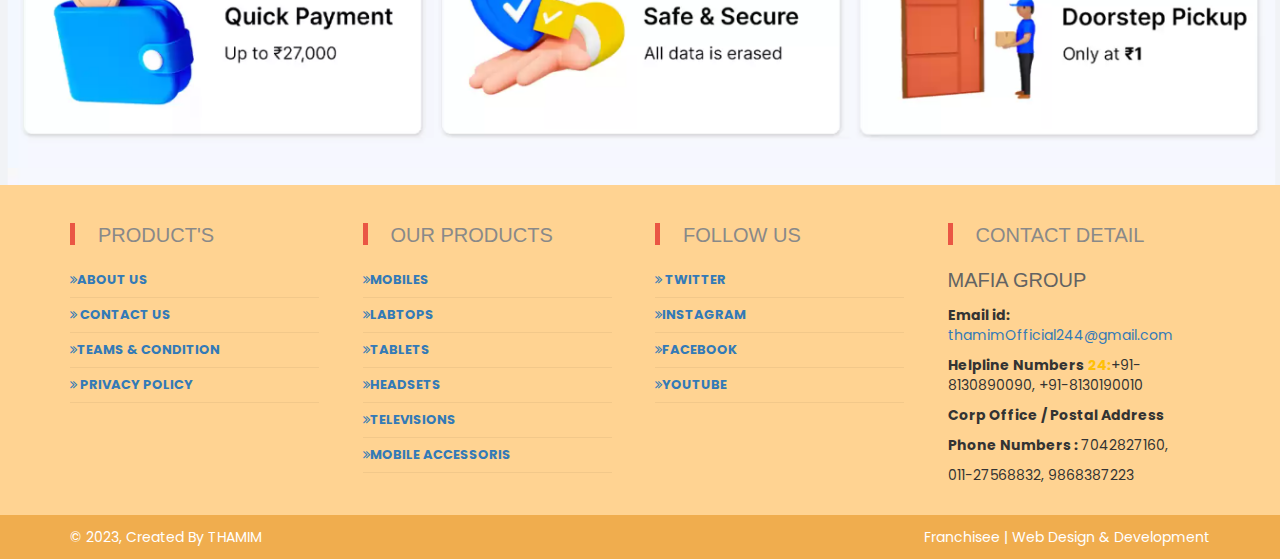
==== commit a7d4a3a1: "changes card button" ====
--- a/index.html
+++ b/index.html
@@ -6,6 +6,8 @@
   <link rel="stylesheet" href="https://maxcdn.bootstrapcdn.com/bootstrap/3.4.1/css/bootstrap.min.css">
   <script src="https://ajax.googleapis.com/ajax/libs/jquery/3.7.1/jquery.min.js"></script>
   <script src="https://maxcdn.bootstrapcdn.com/bootstrap/3.4.1/js/bootstrap.min.js"></script>
+
+  <link rel="stylesheet" href="https://cdnjs.cloudflare.com/ajax/libs/font-awesome/4.7.0/css/font-awesome.min.css">
 
 
   	 <link rel="stylesheet" href="home.css">
@@ -92,13 +94,13 @@
         </div>
         <div class="button">
           <p>
-            <strong>&star;</strong>
-            <strong>&star;</strong>
-            <strong>&star;</strong>
-            <strong>&star;</strong>
-            <strong>&star;</strong>
-          </p>
-          <button id="btn" type="button" class="btn btn-success btn-block btn-xs"><a href="#">ADD CART</a></button>
+            <strong class="fa fa-star"></strong>
+            <strong class="fa fa-star"></strong>
+            <strong class="fa fa-star"></strong>
+            <strong class="fa fa-star"></strong>
+            <strong class="fa fa-star-o"></strong>
+          </p>
+          <button id="btn" type="button" class="btn btn-success  btn-xs" onclick="location.href">ADD CART</button>
         </div>
     </div>
 
@@ -117,13 +119,13 @@
         </div>
         <div class="button">
           <p>
-            <strong>&star;</strong>
-            <strong>&star;</strong>
-            <strong>&star;</strong>
-            <strong>&star;</strong>
-            <strong>&star;</strong>
-          </p>
-          <button id="btn" type="button" class="btn btn-success btn-block btn-xs"><a href="#">ADD CART</a></button>
+            <strong class="fa fa-star"></strong>
+            <strong class="fa fa-star"></strong>
+            <strong class="fa fa-star"></strong>
+            <strong class="fa fa-star"></strong>
+            <strong class="fa fa-star-o"></strong>
+          </p>
+          <button id="btn" type="button" class="btn btn-success  btn-xs" onclick="location.href">ADD CART</button>
         </div>
     </div>
 
@@ -142,13 +144,13 @@
         </div>
         <div class="button">
           <p>
-            <strong>&star;</strong>
-            <strong>&star;</strong>
-            <strong>&star;</strong>
-            <strong>&star;</strong>
-            <strong>&star;</strong>
-          </p>
-          <button id="btn" type="button" class="btn btn-success btn-block btn-xs"><a href="#">ADD CART</a></button>
+            <strong class="fa fa-star"></strong>
+            <strong class="fa fa-star"></strong>
+            <strong class="fa fa-star"></strong>
+            <strong class="fa fa-star"></strong>
+            <strong class="fa fa-star-o"></strong>
+          </p>
+          <button id="btn" type="button" class="btn btn-success  btn-xs" onclick="location.href">ADD CART</button>
         </div>
     </div>
 
@@ -167,13 +169,13 @@
         </div>
         <div class="button">
           <p>
-            <strong>&star;</strong>
-            <strong>&star;</strong>
-            <strong>&star;</strong>
-            <strong>&star;</strong>
-            <strong>&star;</strong>
-          </p>
-          <button id="btn" type="button" class="btn btn-success btn-block btn-xs"><a href="#">ADD CART</a></button>
+            <strong class="fa fa-star"></strong>
+            <strong class="fa fa-star"></strong>
+            <strong class="fa fa-star"></strong>
+            <strong class="fa fa-star"></strong>
+            <strong class="fa fa-star-o"></strong>
+          </p>
+          <button id="btn" type="button" class="btn btn-success  btn-xs" onclick="location.href">ADD CART</button>
         </div>
     </div>
 
@@ -216,13 +218,13 @@
         </div>
         <div class="button">
           <p>
-            <strong>&star;</strong>
-            <strong>&star;</strong>
-            <strong>&star;</strong>
-            <strong>&star;</strong>
-            <strong>&star;</strong>
-          </p>
-          <button id="btn" type="button" class="btn btn-success btn-block btn-xs"><a href="#">ADD CART</a></button>
+            <strong class="fa fa-star"></strong>
+            <strong class="fa fa-star"></strong>
+            <strong class="fa fa-star"></strong>
+            <strong class="fa fa-star"></strong>
+            <strong class="fa fa-star-o"></strong>
+          </p>
+          <button id="btn" type="button" class="btn btn-success  btn-xs" onclick="location.href">ADD CART</button>
         </div>
     </div>
 
@@ -241,13 +243,13 @@
         </div>
         <div class="button">
           <p>
-            <strong>&star;</strong>
-            <strong>&star;</strong>
-            <strong>&star;</strong>
-            <strong>&star;</strong>
-            <strong>&star;</strong>
-          </p>
-          <button id="btn" type="button" class="btn btn-success btn-block btn-xs"><a href="#">ADD CART</a></button>
+            <strong class="fa fa-star"></strong>
+            <strong class="fa fa-star"></strong>
+            <strong class="fa fa-star"></strong>
+            <strong class="fa fa-star"></strong>
+            <strong class="fa fa-star-o"></strong>
+          </p>
+          <button id="btn" type="button" class="btn btn-success  btn-xs" onclick="location.href">ADD CART</button>
         </div>
     </div>
 
@@ -266,13 +268,13 @@
         </div>
         <div class="button">
           <p>
-            <strong>&star;</strong>
-            <strong>&star;</strong>
-            <strong>&star;</strong>
-            <strong>&star;</strong>
-            <strong>&star;</strong>
-          </p>
-          <button id="btn" type="button" class="btn btn-success btn-block btn-xs"><a href="#">ADD CART</a></button>
+            <strong class="fa fa-star"></strong>
+            <strong class="fa fa-star"></strong>
+            <strong class="fa fa-star"></strong>
+            <strong class="fa fa-star"></strong>
+            <strong class="fa fa-star-o"></strong>
+          </p>
+          <button id="btn" type="button" class="btn btn-success  btn-xs" onclick="location.href">ADD CART</button>
         </div>
     </div>
 
@@ -291,13 +293,13 @@
         </div>
         <div class="button">
           <p>
-            <strong>&star;</strong>
-            <strong>&star;</strong>
-            <strong>&star;</strong>
-            <strong>&star;</strong>
-            <strong>&star;</strong>
-          </p>
-          <button id="btn" type="button" class="btn btn-success btn-block btn-xs"><a href="#">ADD CART</a></button>
+            <strong class="fa fa-star"></strong>
+            <strong class="fa fa-star"></strong>
+            <strong class="fa fa-star"></strong>
+            <strong class="fa fa-star"></strong>
+            <strong class="fa fa-star-o"></strong>
+          </p>
+          <button id="btn" type="button" class="btn btn-success  btn-xs" onclick="location.href">ADD CART</button>        
         </div>
     </div>
 
@@ -338,13 +340,13 @@
         </div>
         <div class="button">
           <p>
-            <strong>&star;</strong>
-            <strong>&star;</strong>
-            <strong>&star;</strong>
-            <strong>&star;</strong>
-            <strong>&star;</strong>
-          </p>
-          <button id="btn" type="button" class="btn btn-success btn-block btn-xs"><a href="#">ADD CART</a></button>
+            <strong class="fa fa-star"></strong>
+            <strong class="fa fa-star"></strong>
+            <strong class="fa fa-star"></strong>
+            <strong class="fa fa-star"></strong>
+            <strong class="fa fa-star-o"></strong>
+          </p>
+          <button id="btn" type="button" class="btn btn-success  btn-xs" onclick="location.href">ADD CART</button>
         </div>
     </div>
 
@@ -363,13 +365,13 @@
         </div>
         <div class="button">
           <p>
-            <strong>&star;</strong>
-            <strong>&star;</strong>
-            <strong>&star;</strong>
-            <strong>&star;</strong>
-            <strong>&star;</strong>
-          </p>
-          <button id="btn" type="button" class="btn btn-success btn-block btn-xs"><a href="#">ADD CART</a></button>
+            <strong class="fa fa-star"></strong>
+            <strong class="fa fa-star"></strong>
+            <strong class="fa fa-star"></strong>
+            <strong class="fa fa-star"></strong>
+            <strong class="fa fa-star-o"></strong>
+          </p>
+          <button id="btn" type="button" class="btn btn-success  btn-xs" onclick="location.href">ADD CART</button>
         </div>
     </div>
 
@@ -388,13 +390,13 @@
         </div>
         <div class="button">
           <p>
-            <strong>&star;</strong>
-            <strong>&star;</strong>
-            <strong>&star;</strong>
-            <strong>&star;</strong>
-            <strong>&star;</strong>
-          </p>
-          <button id="btn" type="button" class="btn btn-success btn-block btn-xs"><a href="#">ADD CART</a></button>
+            <strong class="fa fa-star"></strong>
+            <strong class="fa fa-star"></strong>
+            <strong class="fa fa-star"></strong>
+            <strong class="fa fa-star"></strong>
+            <strong class="fa fa-star-o"></strong>
+          </p>
+          <button id="btn" type="button" class="btn btn-success  btn-xs" onclick="location.href">ADD CART</button>
         </div>
     </div>
 
@@ -413,13 +415,13 @@
         </div>
         <div class="button">
           <p>
-            <strong>&star;</strong>
-            <strong>&star;</strong>
-            <strong>&star;</strong>
-            <strong>&star;</strong>
-            <strong>&star;</strong>
-          </p>
-          <button id="btn" type="button" class="btn btn-success btn-block btn-xs"><a href="#">ADD CART</a></button>
+            <strong class="fa fa-star"></strong>
+            <strong class="fa fa-star"></strong>
+            <strong class="fa fa-star"></strong>
+            <strong class="fa fa-star"></strong>
+            <strong class="fa fa-star-o"></strong>
+          </p>
+          <button id="btn" type="button" class="btn btn-success  btn-xs" onclick="location.href">ADD CART</button>
         </div>
     </div>
 
@@ -459,13 +461,13 @@
           </div>
           <div class="button">
             <p>
-              <strong>&star;</strong>
-              <strong>&star;</strong>
-              <strong>&star;</strong>
-              <strong>&star;</strong>
-              <strong>&star;</strong>
-            </p>
-            <button id="btn" type="button" class="btn btn-success btn-block btn-xs"><a href="#">ADD CART</a></button>
+              <strong class="fa fa-star"></strong>
+              <strong class="fa fa-star"></strong>
+              <strong class="fa fa-star"></strong>
+              <strong class="fa fa-star"></strong>
+              <strong class="fa fa-star-o"></strong>
+            </p>
+            <button id="btn" type="button" class="btn btn-success  btn-xs" onclick="location.href">ADD CART</button>
           </div>
       </div>
 
@@ -484,13 +486,13 @@
           </div>
           <div class="button">
             <p>
-              <strong>&star;</strong>
-              <strong>&star;</strong>
-              <strong>&star;</strong>
-              <strong>&star;</strong>
-              <strong>&star;</strong>
-            </p>
-            <button id="btn" type="button" class="btn btn-success btn-block btn-xs"><a href="#">ADD CART</a></button>
+              <strong class="fa fa-star"></strong>
+              <strong class="fa fa-star"></strong>
+              <strong class="fa fa-star"></strong>
+              <strong class="fa fa-star"></strong>
+              <strong class="fa fa-star-o"></strong>
+            </p>
+            <button id="btn" type="button" class="btn btn-success  btn-xs" onclick="location.href">ADD CART</button>
           </div>
       </div>
 
@@ -509,13 +511,13 @@
           </div>
           <div class="button">
             <p>
-              <strong>&star;</strong>
-              <strong>&star;</strong>
-              <strong>&star;</strong>
-              <strong>&star;</strong>
-              <strong>&star;</strong>
-            </p>
-            <button id="btn" type="button" class="btn btn-success btn-block btn-xs"><a href="#">ADD CART</a></button>
+              <strong class="fa fa-star"></strong>
+              <strong class="fa fa-star"></strong>
+              <strong class="fa fa-star"></strong>
+              <strong class="fa fa-star"></strong>
+              <strong class="fa fa-star-o"></strong>
+            </p>
+            <button id="btn" type="button" class="btn btn-success  btn-xs" onclick="location.href">ADD CART</button>
           </div>
       </div>
 
@@ -534,13 +536,13 @@
           </div>
           <div class="button">
             <p>
-              <strong>&star;</strong>
-              <strong>&star;</strong>
-              <strong>&star;</strong>
-              <strong>&star;</strong>
-              <strong>&star;</strong>
-            </p>
-            <button id="btn" type="button" class="btn btn-success btn-block btn-xs"><a href="#">ADD CART</a></button>
+              <strong class="fa fa-star"></strong>
+              <strong class="fa fa-star"></strong>
+              <strong class="fa fa-star"></strong>
+              <strong class="fa fa-star"></strong>
+              <strong class="fa fa-star-o"></strong>
+            </p>
+            <button id="btn" type="button" class="btn btn-success  btn-xs" onclick="location.href">ADD CART</button>
           </div>
       </div>
 
@@ -580,13 +582,13 @@
           </div>
           <div class="button">
             <p>
-              <strong>&star;</strong>
-              <strong>&star;</strong>
-              <strong>&star;</strong>
-              <strong>&star;</strong>
-              <strong>&star;</strong>
-            </p>
-            <button id="btn" type="button" class="btn btn-success btn-block btn-xs"><a href="#">ADD CART</a></button>
+              <strong class="fa fa-star"></strong>
+              <strong class="fa fa-star"></strong>
+              <strong class="fa fa-star"></strong>
+              <strong class="fa fa-star"></strong>
+              <strong class="fa fa-star-o"></strong>
+            </p>
+            <button id="btn" type="button" class="btn btn-success  btn-xs" onclick="location.href">ADD CART</button>
           </div>
       </div>
 
@@ -605,13 +607,13 @@
           </div>
           <div class="button">
             <p>
-              <strong>&star;</strong>
-              <strong>&star;</strong>
-              <strong>&star;</strong>
-              <strong>&star;</strong>
-              <strong>&star;</strong>
-            </p>
-            <button id="btn" type="button" class="btn btn-success btn-block btn-xs"><a href="#">ADD CART</a></button>
+              <strong class="fa fa-star"></strong>
+              <strong class="fa fa-star"></strong>
+              <strong class="fa fa-star"></strong>
+              <strong class="fa fa-star"></strong>
+              <strong class="fa fa-star-o"></strong>
+            </p>
+            <button id="btn" type="button" class="btn btn-success  btn-xs" onclick="location.href">ADD CART</button>
           </div>
       </div>
 
@@ -630,13 +632,13 @@
           </div>
           <div class="button">
             <p>
-              <strong>&star;</strong>
-              <strong>&star;</strong>
-              <strong>&star;</strong>
-              <strong>&star;</strong>
-              <strong>&star;</strong>
-            </p>
-            <button id="btn" type="button" class="btn btn-success btn-block btn-xs"><a href="#">ADD CART</a></button>
+              <strong class="fa fa-star"></strong>
+              <strong class="fa fa-star"></strong>
+              <strong class="fa fa-star"></strong>
+              <strong class="fa fa-star"></strong>
+              <strong class="fa fa-star-o"></strong>
+            </p>
+            <button id="btn" type="button" class="btn btn-success  btn-xs" onclick="location.href">ADD CART</button>
           </div>
       </div>
 
@@ -655,13 +657,13 @@
           </div>
           <div class="button">
             <p>
-              <strong>&star;</strong>
-              <strong>&star;</strong>
-              <strong>&star;</strong>
-              <strong>&star;</strong>
-              <strong>&star;</strong>
-            </p>
-            <button id="btn" type="button" class="btn btn-success btn-block btn-xs"><a href="#">ADD CART</a></button>
+              <strong class="fa fa-star"></strong>
+              <strong class="fa fa-star"></strong>
+              <strong class="fa fa-star"></strong>
+              <strong class="fa fa-star"></strong>
+              <strong class="fa fa-star-o"></strong>
+            </p>
+            <button id="btn" type="button" class="btn btn-success  btn-xs" onclick="location.href">ADD CART</button>
           </div>
       </div>
 
@@ -770,7 +772,7 @@
       </div>
       <div class="col-xs-12 col-sm-6 col-md-6 col-lg-6">
         <div class="design">
-           <a href="#">Franchisee </a> |  <a target="_blank" href="http://www.webenlance.com">Web Design & Development</a>
+           <a href="#">Franchisee </a> |  <a target="_blank" href="#">Web Design & Development</a>
         </div>
       </div>
     </div>
--- a/home.css
+++ b/home.css
@@ -5,8 +5,7 @@
 margin-top: 50px;
 font-family: 'poppins', serif;
 background-color: whitesmoke;
-}
-                                        /*Root Selector Start*/
+}                                        /*Root Selector Start*/
 :root{
 --bg-color:#f0ad4e;
 }
@@ -17,9 +16,7 @@
 .navbar a:hover{
 	text-decoration: none;
 	color: white;
-	}
- 
-                                          /*Navigation Bar Start*/
+}                                         /*Navigation Bar Start*/
 .navbar {
   margin-bottom: 0;
   background-color: var(--bg-color);
@@ -63,16 +60,18 @@
   background: white;
   transition: 0.5s;
   padding: 10px;
-  margin:30px 17px;
+  margin:30px 17px; 
 }
 picture{
-  overflow:hidden ;
+  overflow:hidden;
   margin-bottom: 50px
 }
-picture img{
-  width: 70%;
-  height: 250px;
-  margin:20px 35px;
+picture img
+{
+  width: 80%;
+  object-fit:contain;
+  aspect-ratio: 4/3;
+  margin:15px 30px;
 }
 .details{
 	display: flex;
@@ -83,10 +82,18 @@
 }
 #cardPara p{
 	text-align: justify;
+  height: 60px;
+  overflow: hidden;
+
 }
 .button {
 	font-size: 20px;
-	margin-bottom: 10px;
+	margin-bottom: 0px;
+}
+.button button{
+  position: absolute;
+  left: 70%;
+  bottom:5% ;
 }
 .button a{
   color: white;
@@ -103,8 +110,7 @@
 /*Product End*/
 
 
-/*footer start*/
-
+              /*footer start*/
 .footer1 {
   background-color:#ffd392;
   padding-top: 40px;
@@ -190,8 +196,8 @@
 .design a {
     color: #fff;
 }
-
-/*footer end*/
+               /*footer end*/
+
 
 
 /*Media Query Start*/
@@ -201,7 +207,6 @@
 #product{
   width:23%;/**/
   height: 400px;/**/
-  background:;
   transition: 0.5s;
   padding: 10px;
   margin:30px 8px;/**/
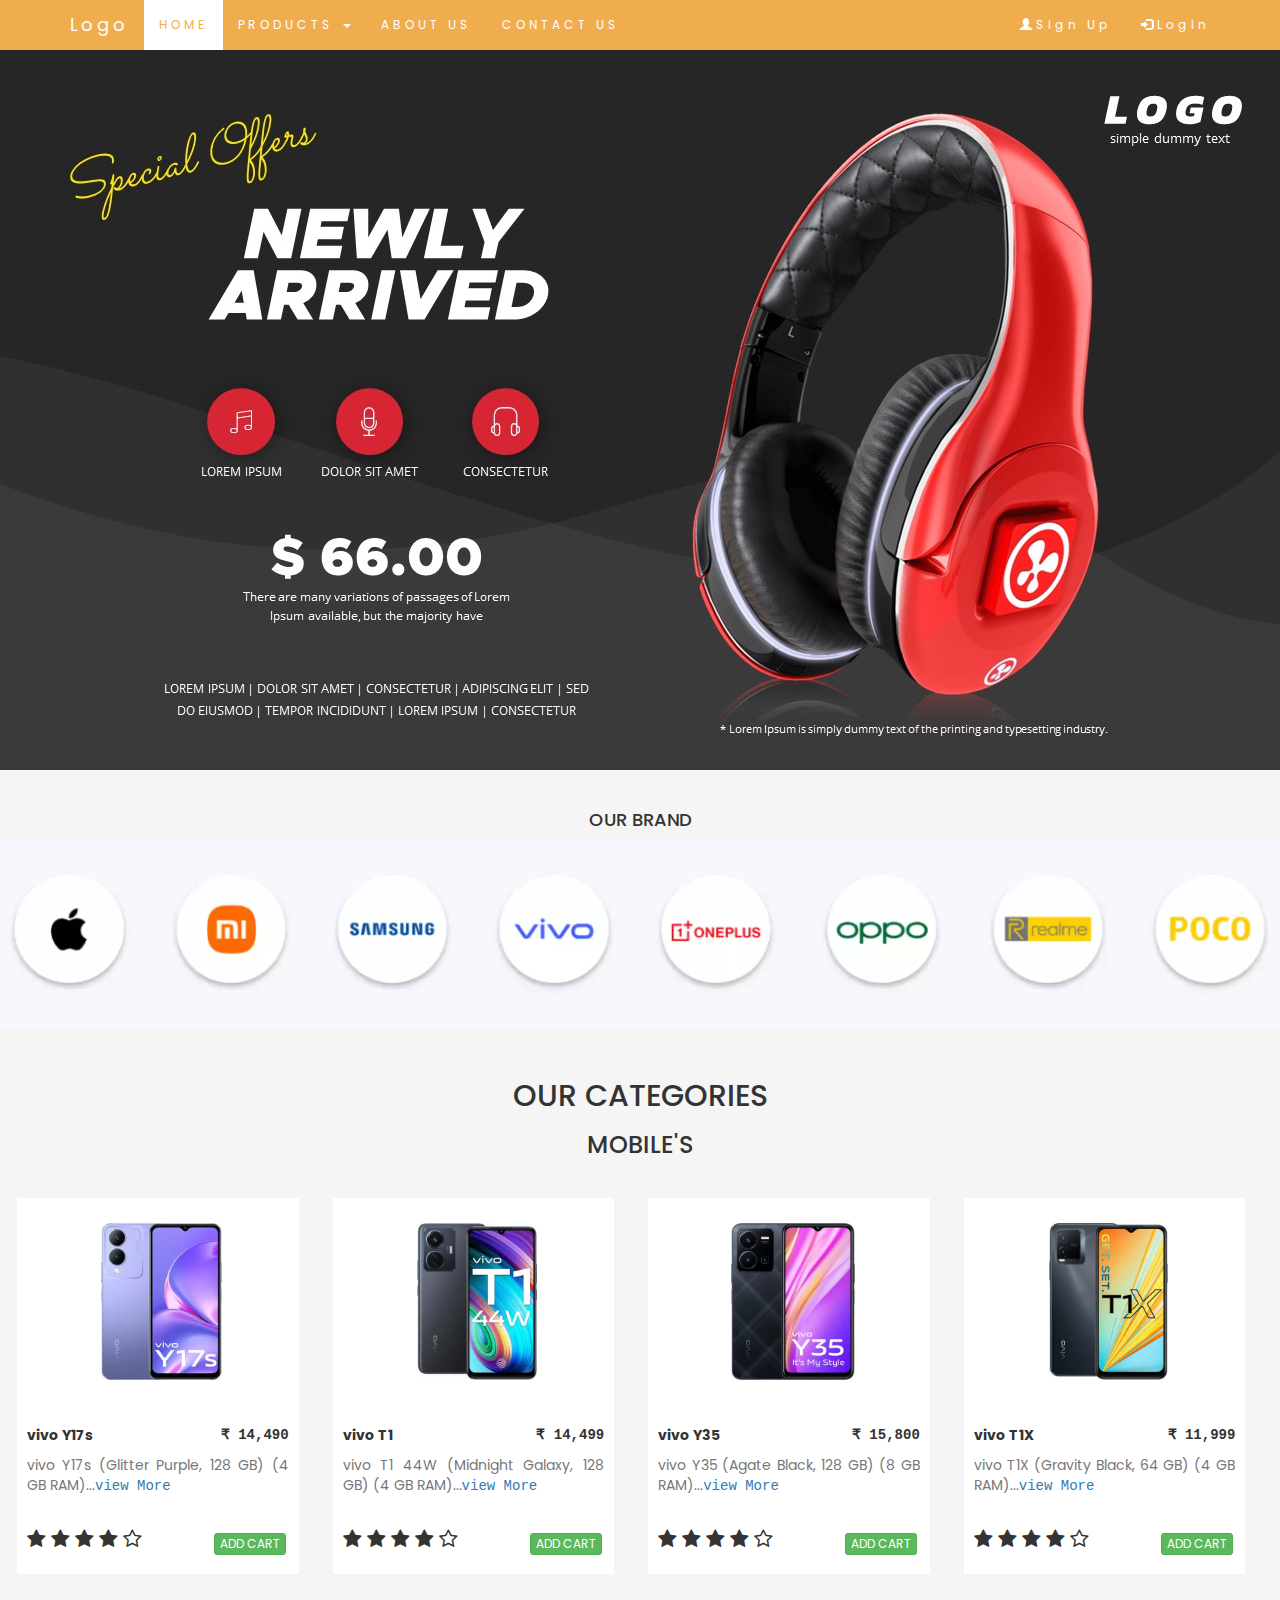
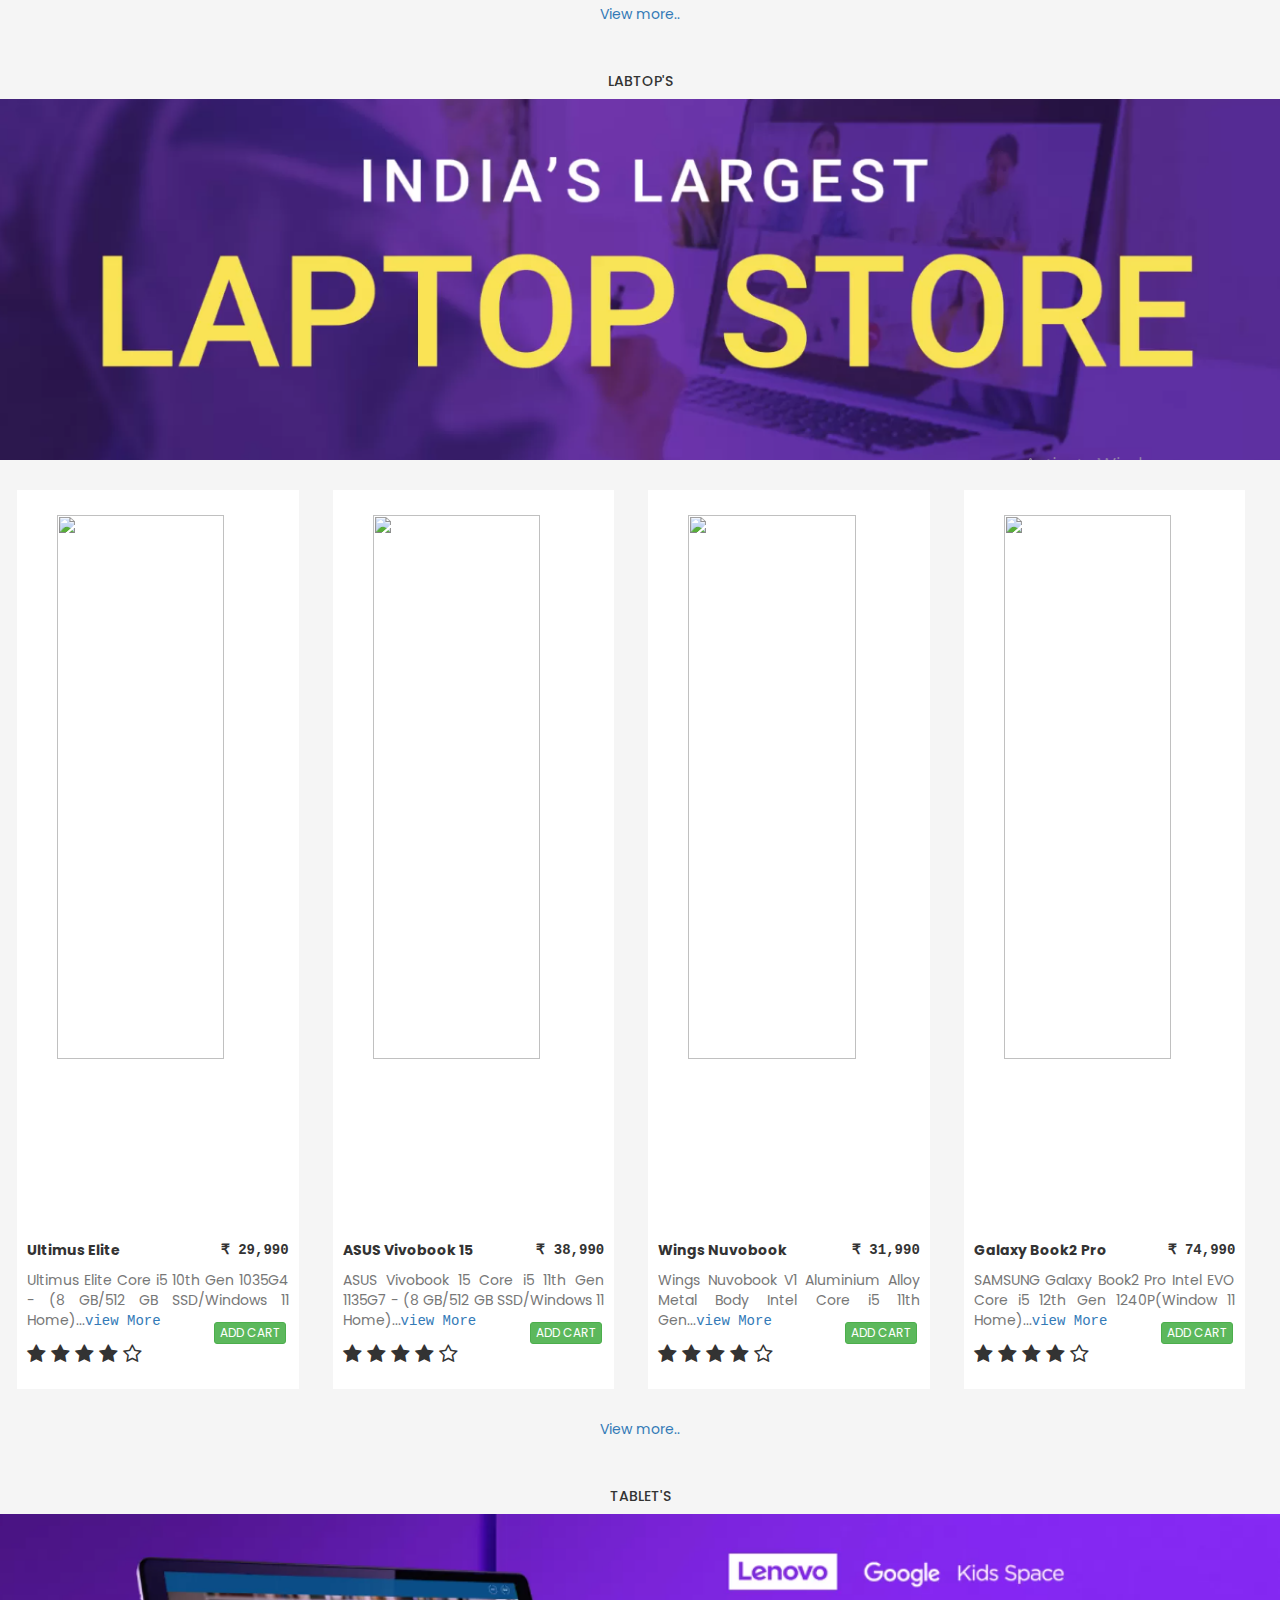
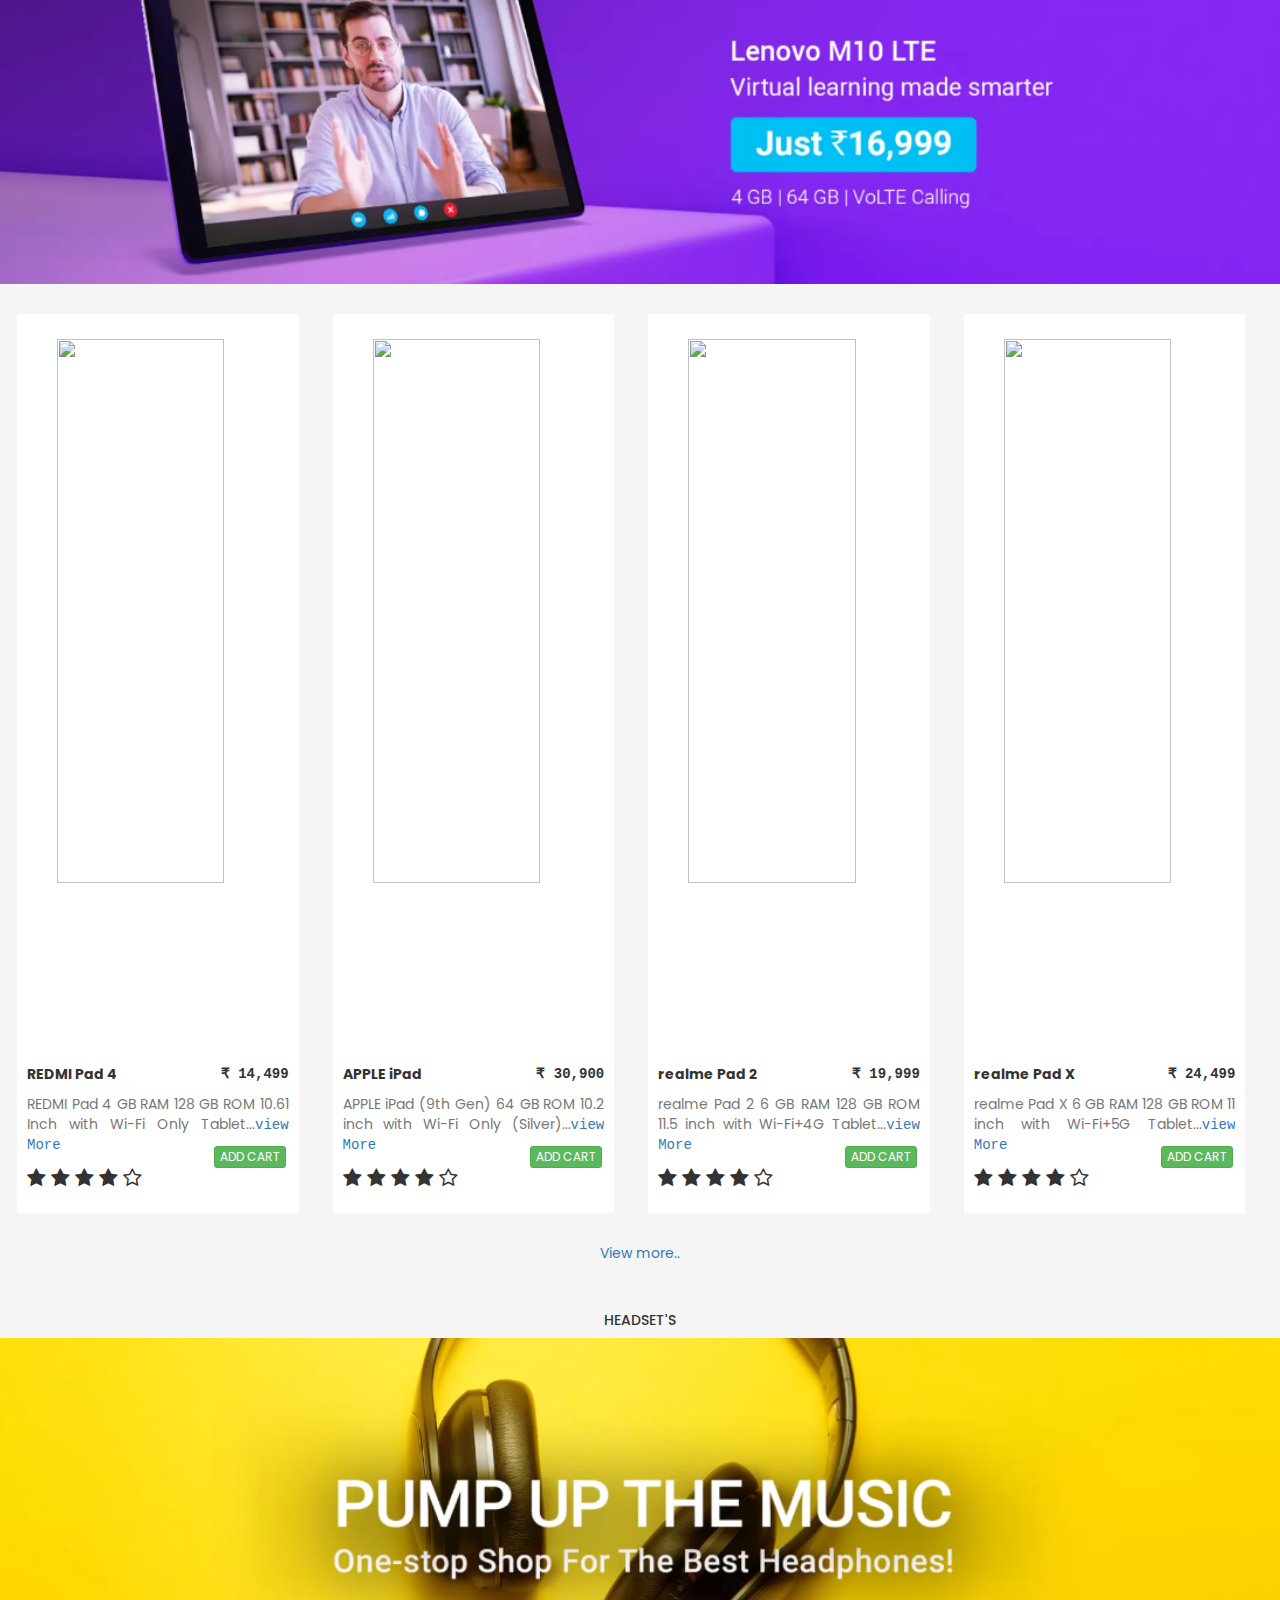
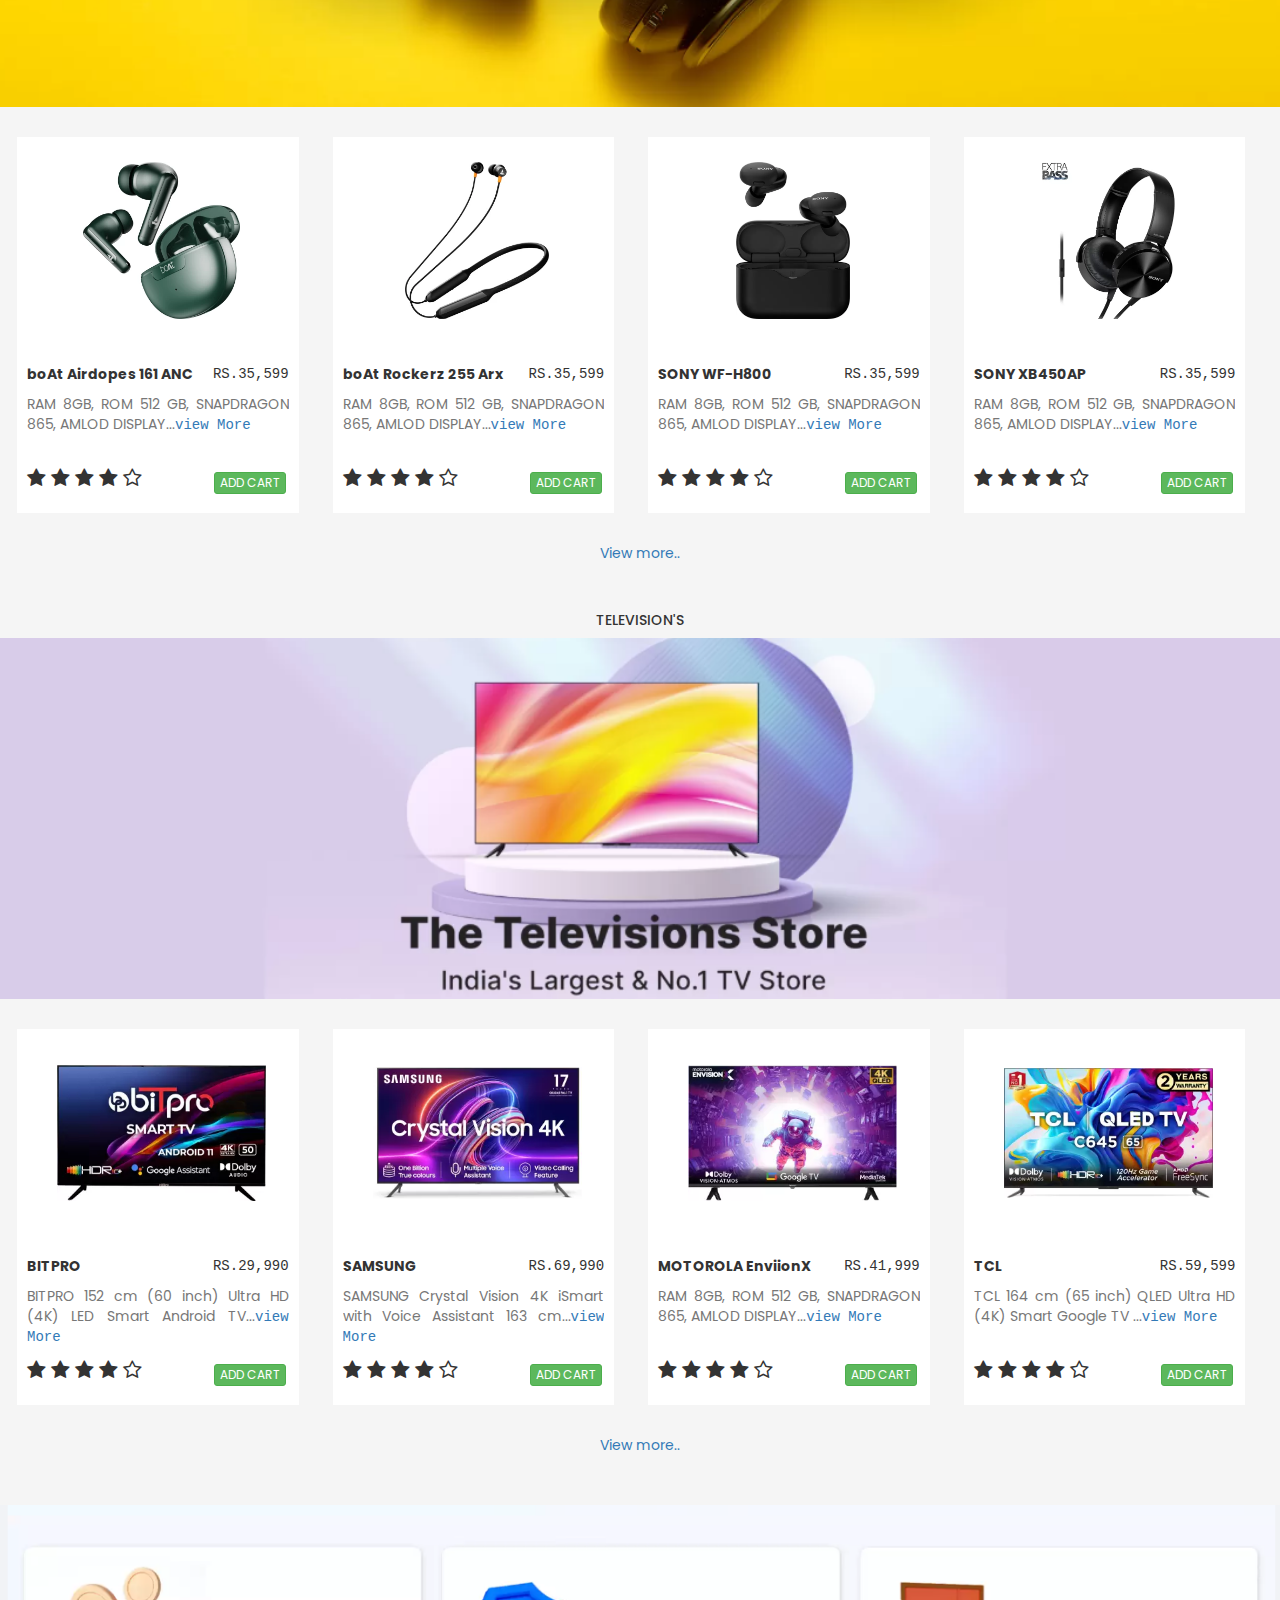
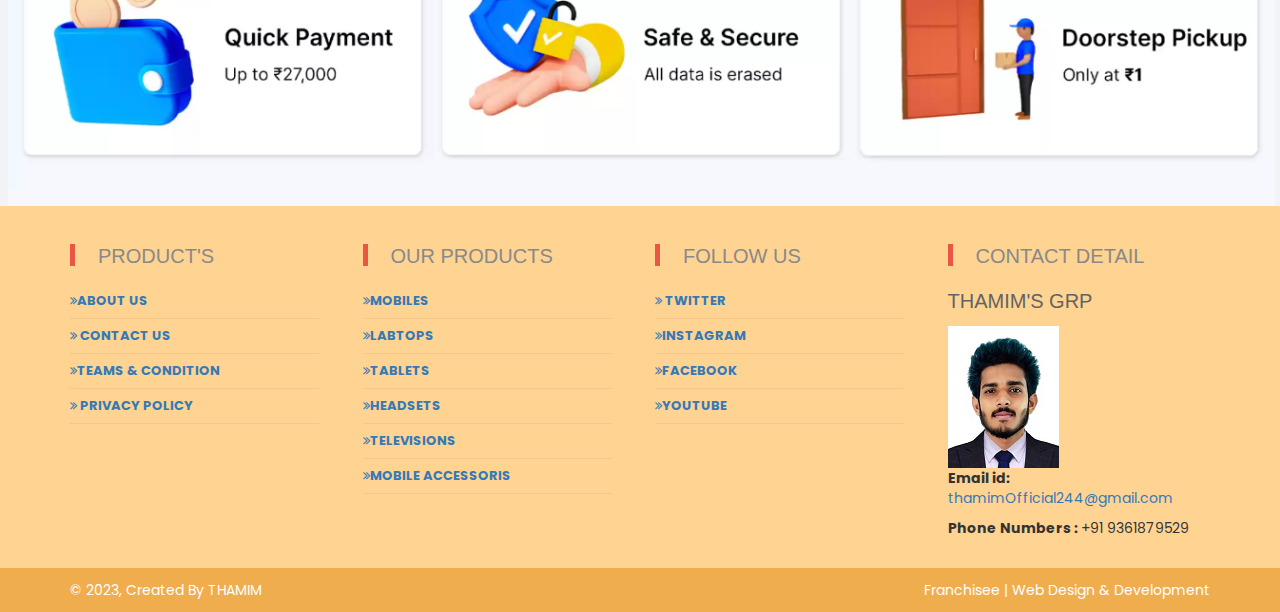
==== commit 040a0756: "img add in footer" ====
--- a/index.html
+++ b/index.html
@@ -73,7 +73,7 @@
     <h2>OUR CATEGORIES</h2>
 </center>
 <center>
-    <h5>MOBILE'S</h5>
+    <h3>MOBILE'S</h3>
 </center>
 
 <div class="grid-layouts container-fluid">
@@ -745,14 +745,10 @@
       <li class="widget-container widget_recent_news"><!-- widgets list -->
           <h1 class="title-widget">Contact Detail </h1>
           <div class="footerp"> 
-            <h2 class="title-median">MAFIA GROUP</h2>
+            <h2 class="title-median">THAMIM'S GRP</h2>
+            <img class="img-responsive" src="images/home/dev.jpeg">
             <p><b>Email id:</b> <a href="#">thamimOfficial244@gmail.com</a></p>
-            <p>
-            <b>Helpline Numbers</b>
-            <b style="color:#ffc106;">24:</b>+91-8130890090, +91-8130190010  </p>
-            <p><b>Corp Office / Postal Address</b></p>
-            <p><b>Phone Numbers : </b> 7042827160, </p>
-            <p> 011-27568832, 9868387223</p>
+            <p><b>Phone Numbers : </b> +91 9361879529</p>
           </div>
       </li>
   </ul>
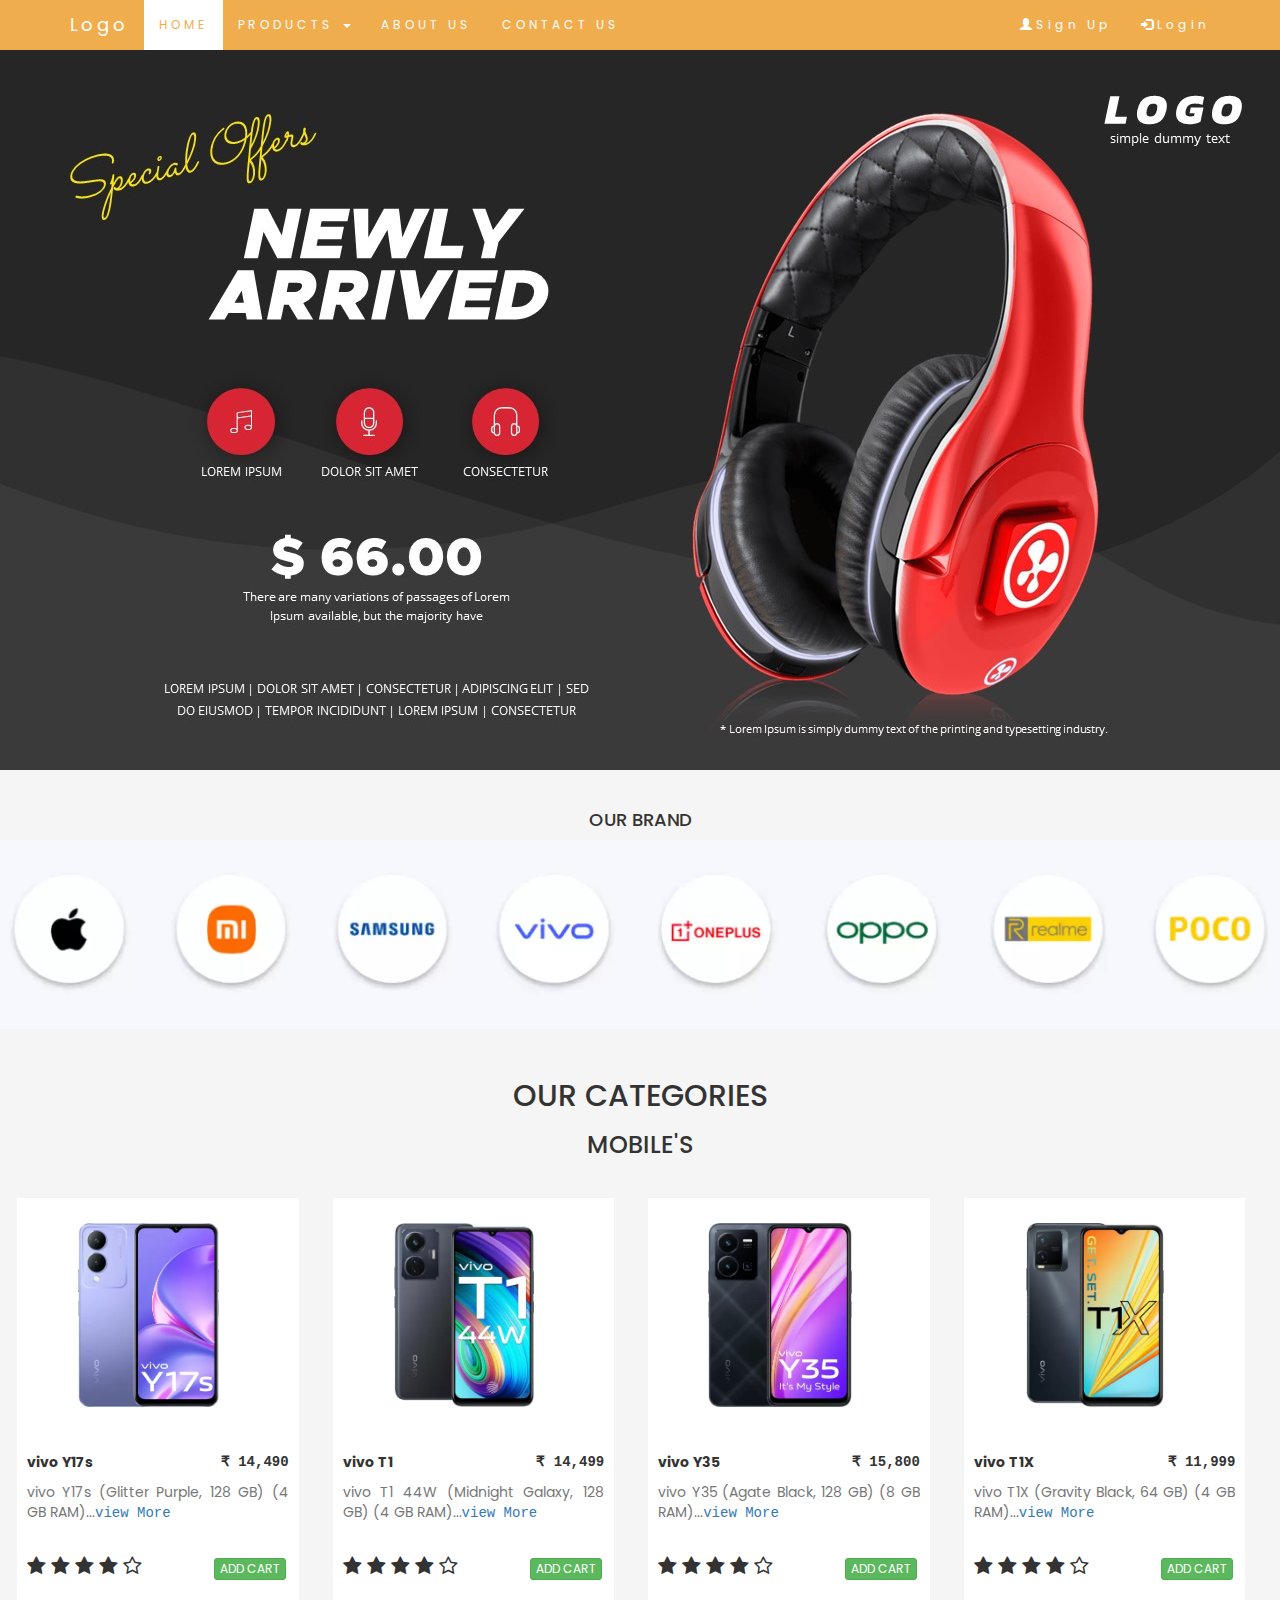
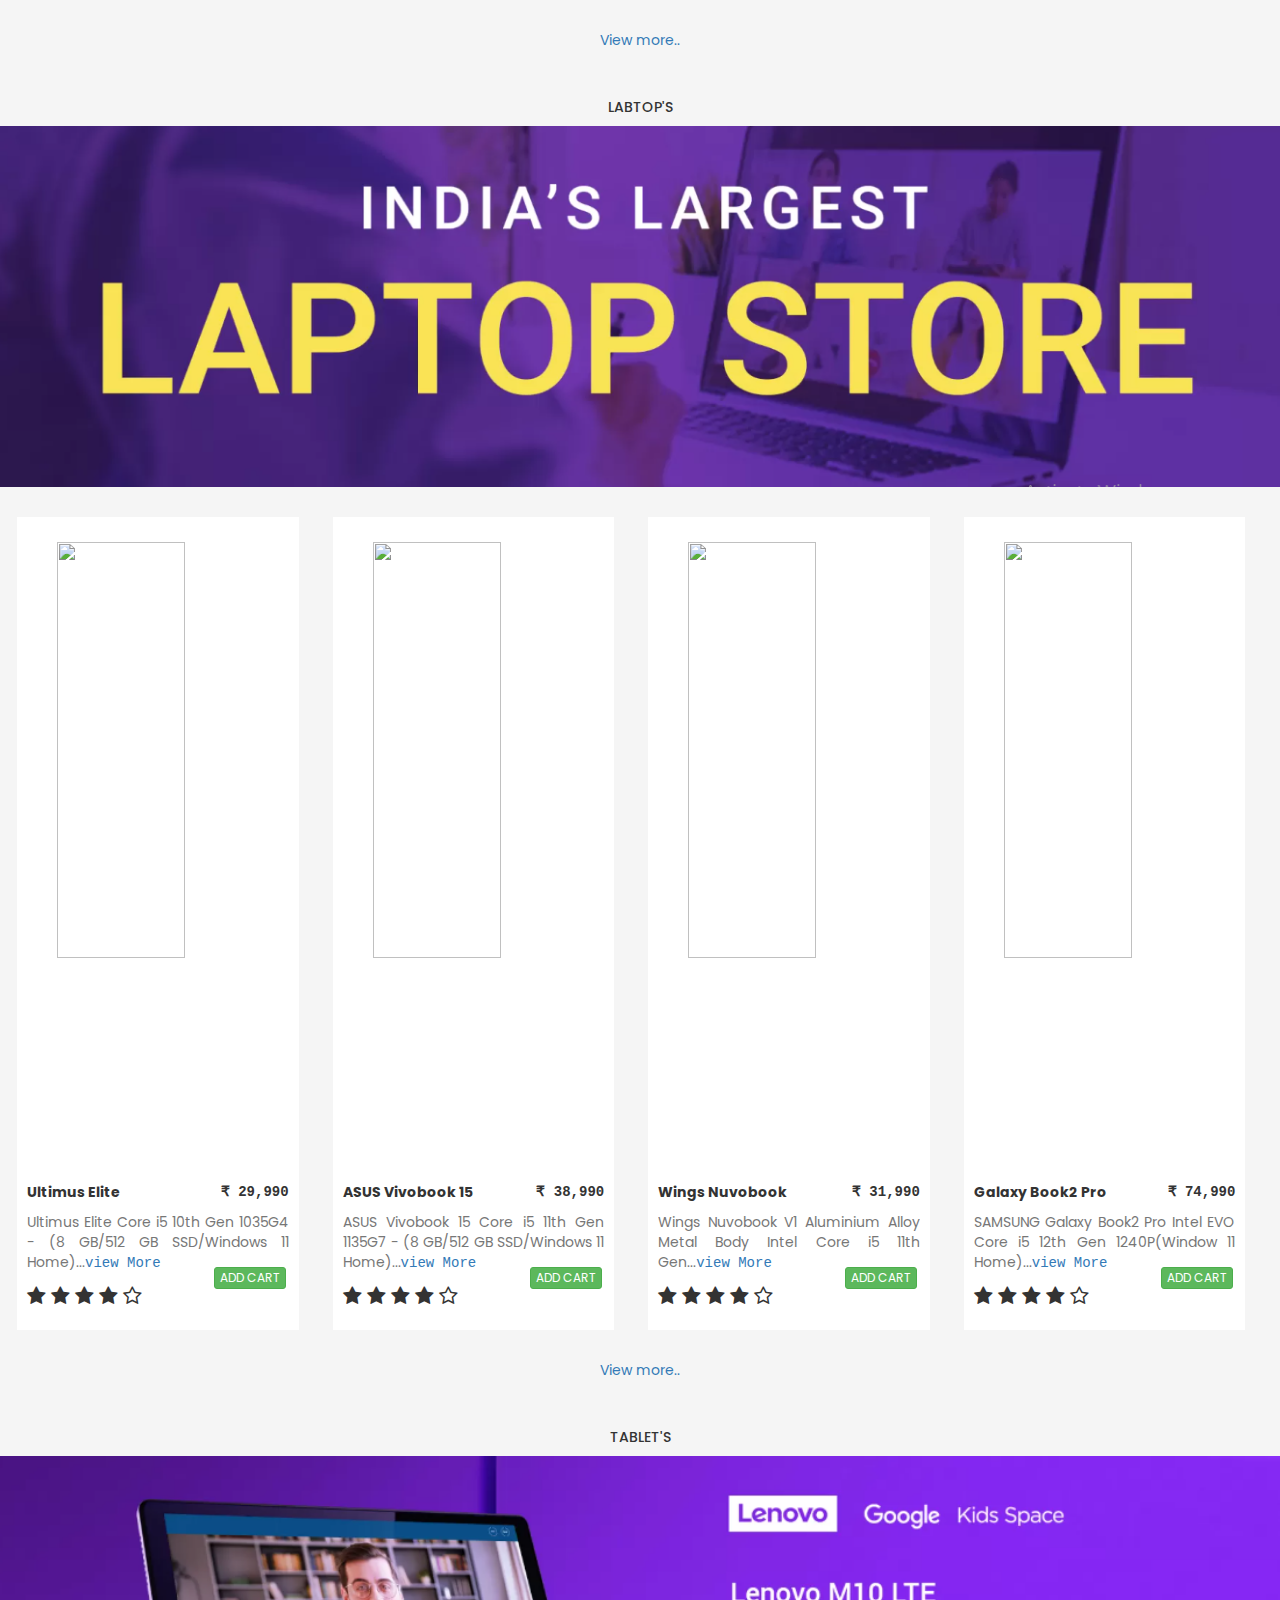
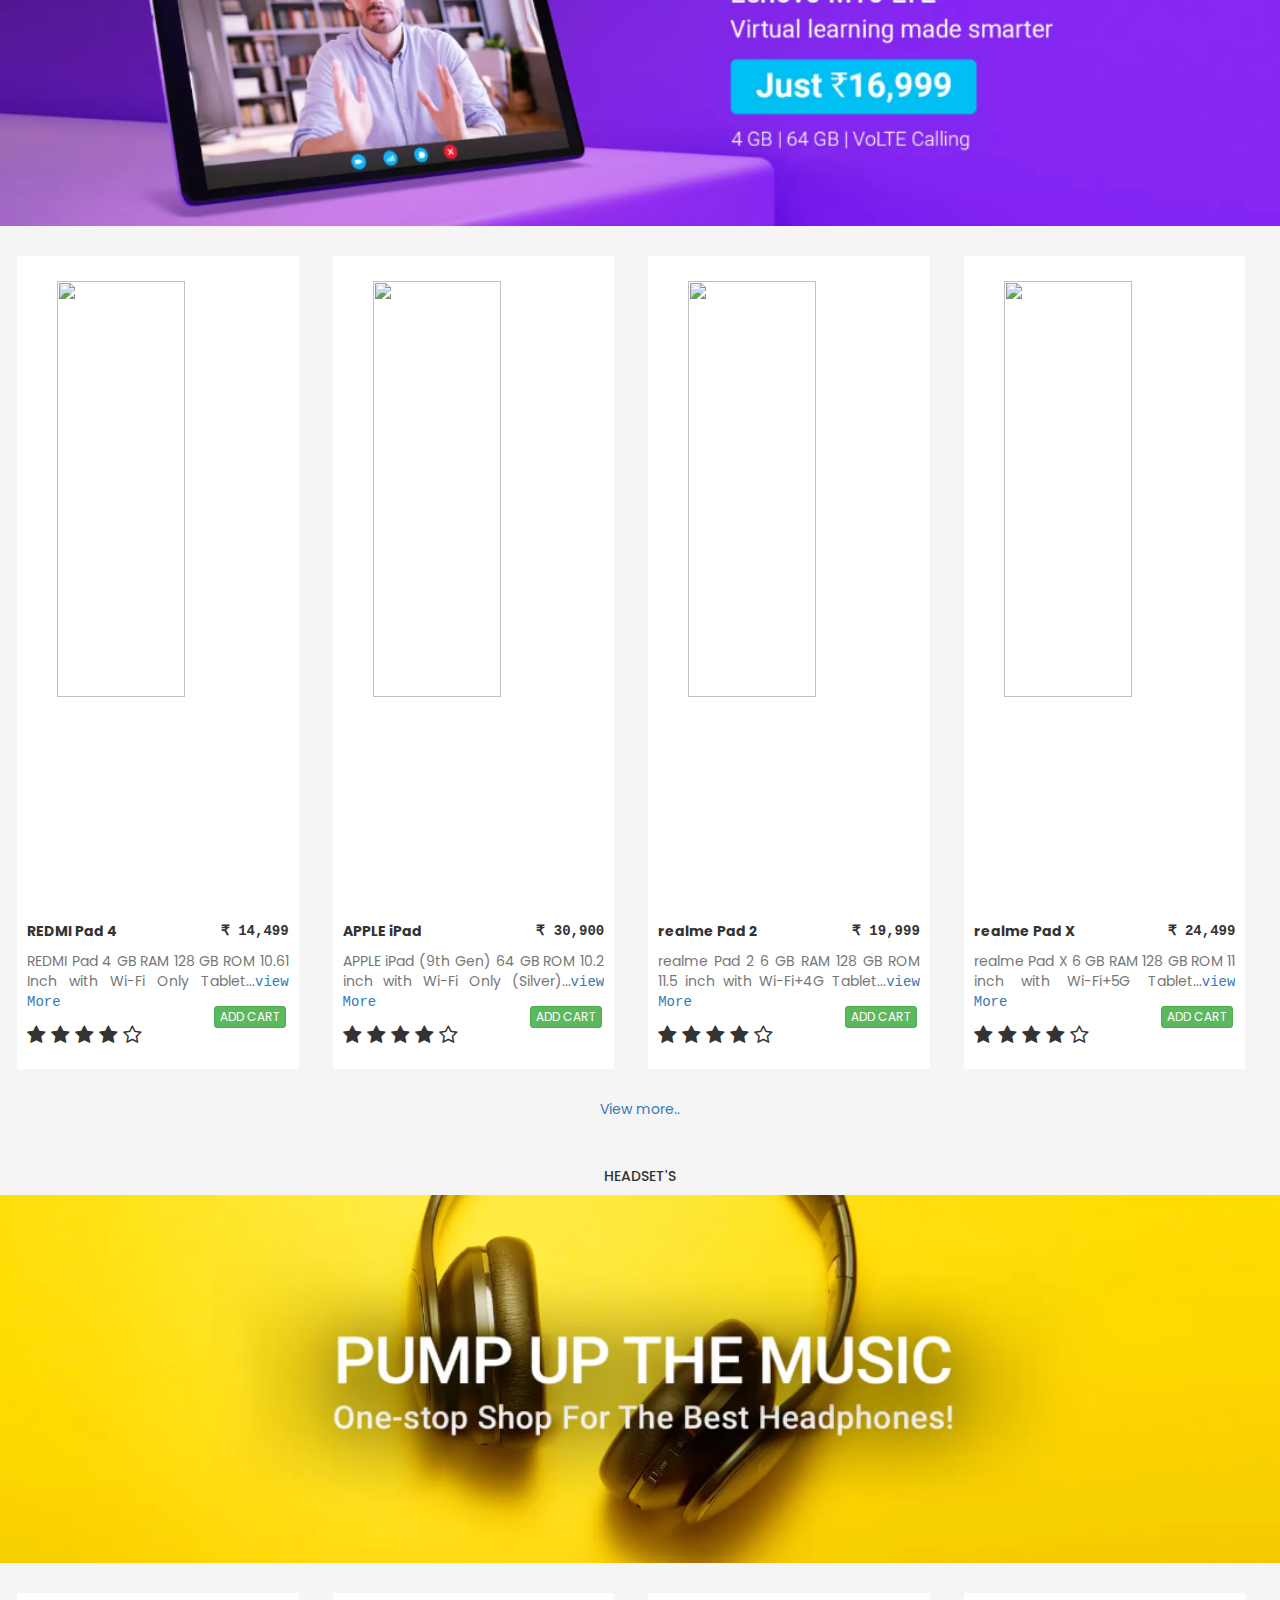
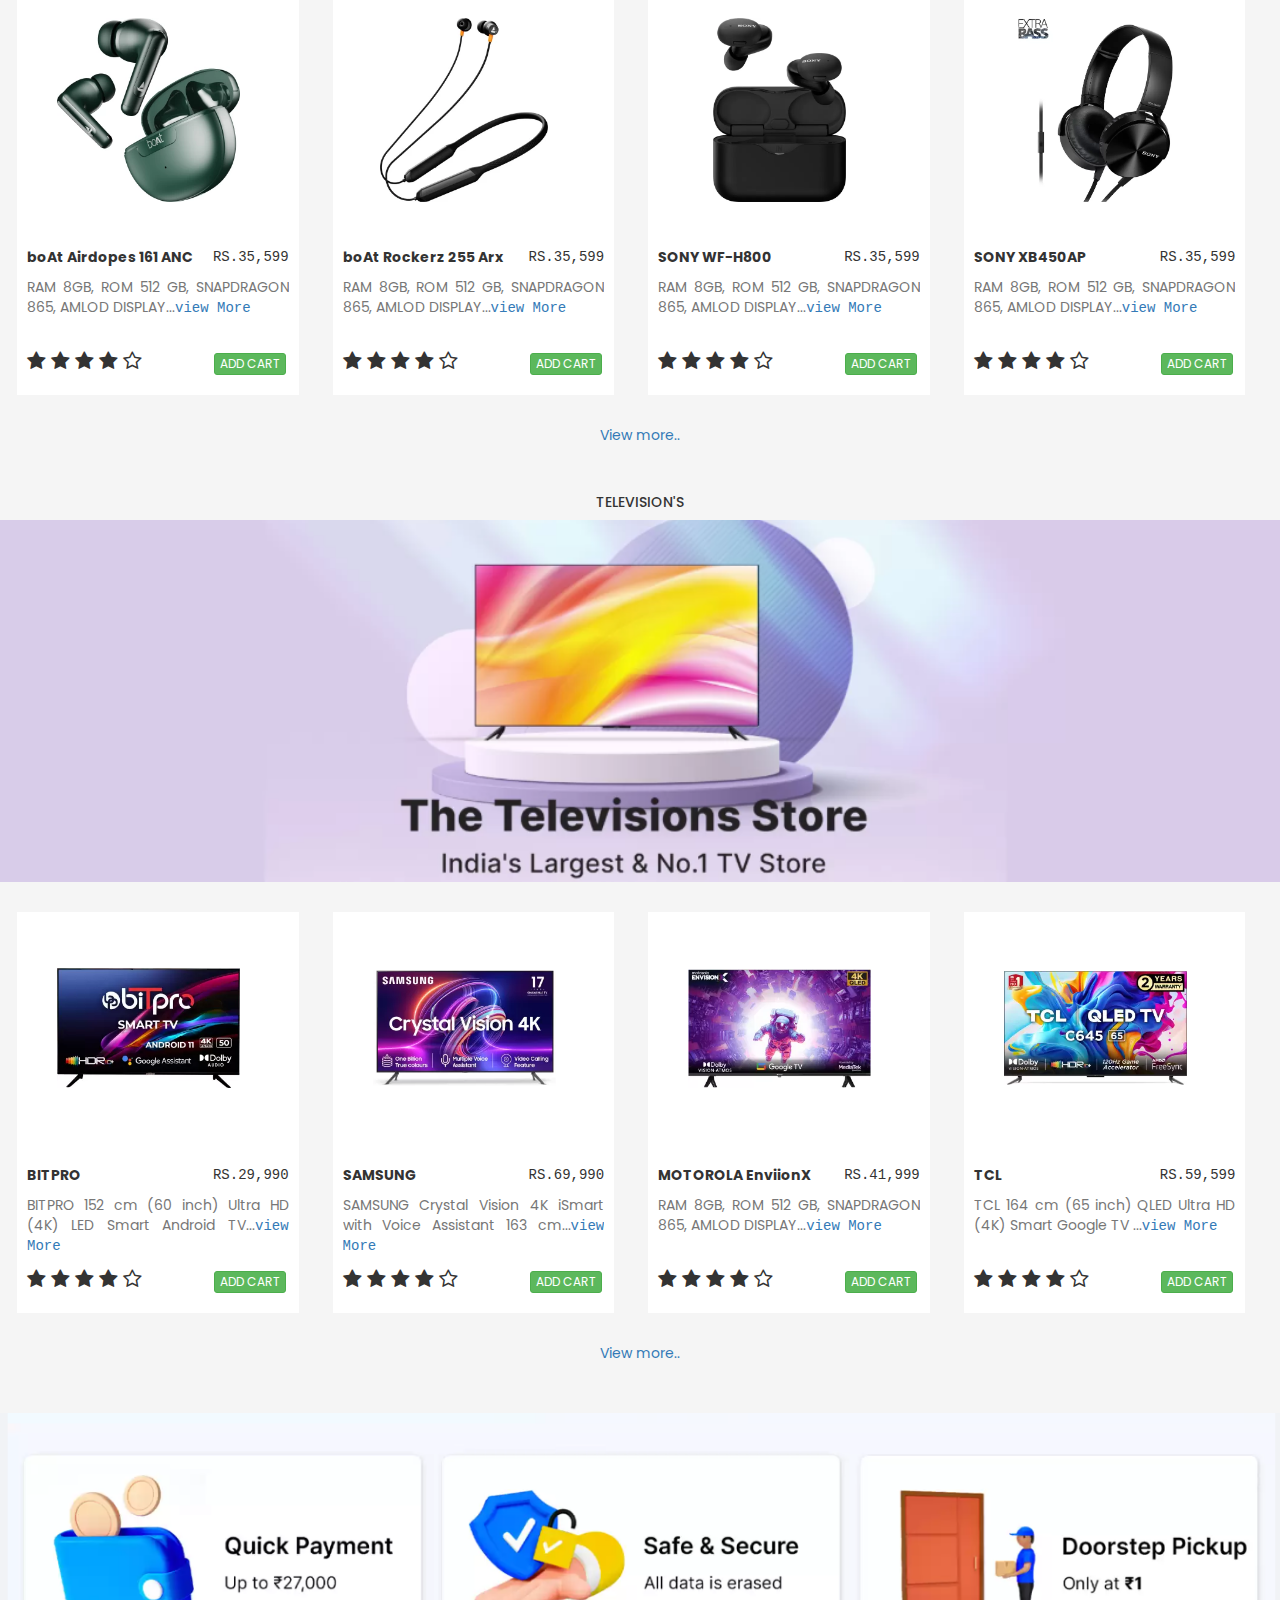
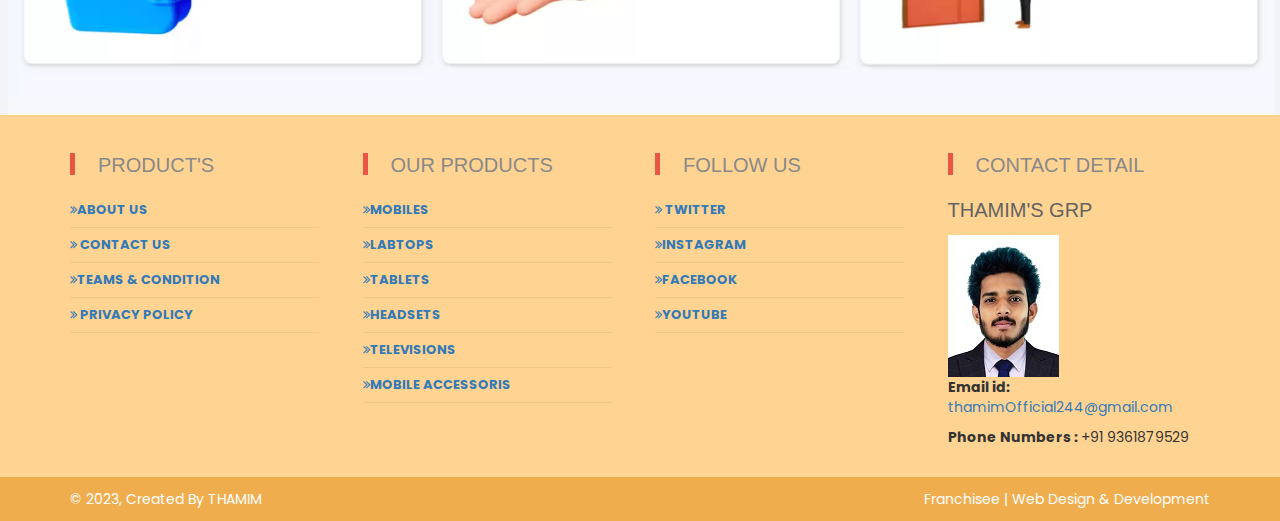
==== commit 1093759e: "update card img 5/5" ====
--- a/index.html
+++ b/index.html
@@ -11,7 +11,8 @@
 
 
   	 <link rel="stylesheet" href="home.css">
-  </head>
+     <link rel="stylesheet" href="myprofil.css">
+      </head>
   <body>
 
 
@@ -43,8 +44,9 @@
       </li>
         <li><a href="aboutus.html">ABOUT US</a></li>
         <li><a href="contactus.html">CONTACT US</a></li>
-     
       </ul>
+    
+ 
        <ul class="nav navbar-nav navbar-right">
       <li><a href="register.html"><span class="glyphicon glyphicon-user"></span>Sign Up</a></li>
       <li><a href="login.html"><span class="glyphicon glyphicon-log-in"></span>Login</a></li>
@@ -97,7 +99,7 @@
             <strong class="fa fa-star"></strong>
             <strong class="fa fa-star"></strong>
             <strong class="fa fa-star"></strong>
-            <strong class="fa fa-star"></strong>
+            <strong class="fa fa-star check"></strong>
             <strong class="fa fa-star-o"></strong>
           </p>
           <button id="btn" type="button" class="btn btn-success  btn-xs" onclick="location.href">ADD CART</button>
@@ -774,7 +776,8 @@
     </div>
   </div>
 </div>
-
 <!-- Footer End -->
 
-</html>+</html>
+
+
--- a/home.css
+++ b/home.css
@@ -68,9 +68,9 @@
 }
 picture img
 {
-  width: 80%;
+  width: 70%;
   object-fit:contain;
-  aspect-ratio: 4/3;
+  aspect-ratio: 5/5;
   margin:15px 30px;
 }
 .details{
@@ -221,8 +221,10 @@
   justify-content: center;
 }
 picture img{
-  width: 80%;
-  height: 190px;
+  width: 70%;
+  object-fit:contain;
+  aspect-ratio: 5/5;
+  margin:15px 30px;
 }
 .details{
   display: flex;
@@ -235,6 +237,11 @@
   font-size: 20px;
   margin-bottom: 10px;
 }
+.button button{
+  position: absolute;
+  left: 70%;
+  bottom:4%;
+}
 .button a{
   color: white;
 }
@@ -257,7 +264,7 @@
   display: block;
 }
   #product{
-  width:80%;/**/
+  width:65%;/**/
   height: auto;/**/
   background: white;
   transition: 0.5s;
@@ -272,10 +279,9 @@
 }
 picture img{
   width: 70%;
-  height: auto;
-  margin:50px 40px;
-
- 
+  object-fit:contain;
+  aspect-ratio: 5/5;
+  margin:15px 40px;
 }
 .details{
   display: flex;
@@ -288,6 +294,11 @@
   font-size: 20px;
   margin-bottom: 10px;
 }
+.button button{
+  position: absolute;
+  left: 70%;
+  bottom:5.5%;
+}
 .button a{
   color: white;
 }
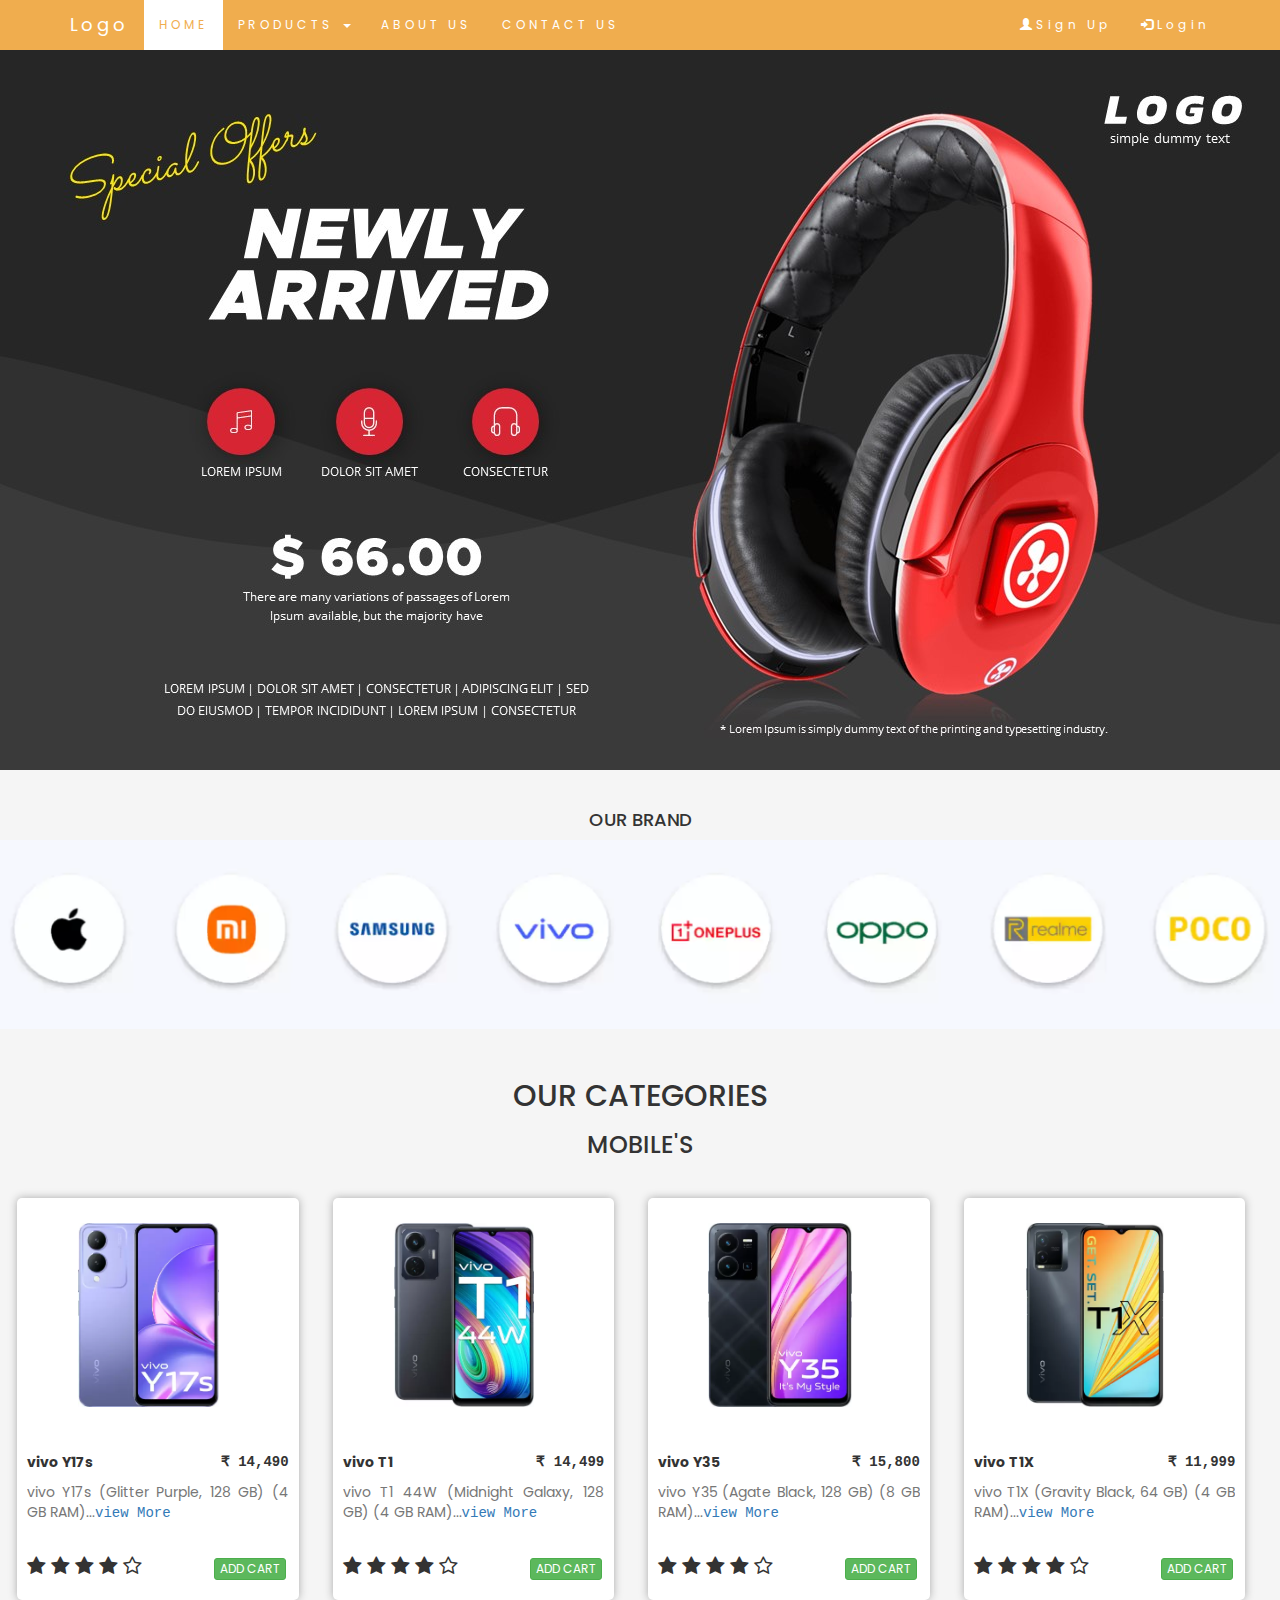
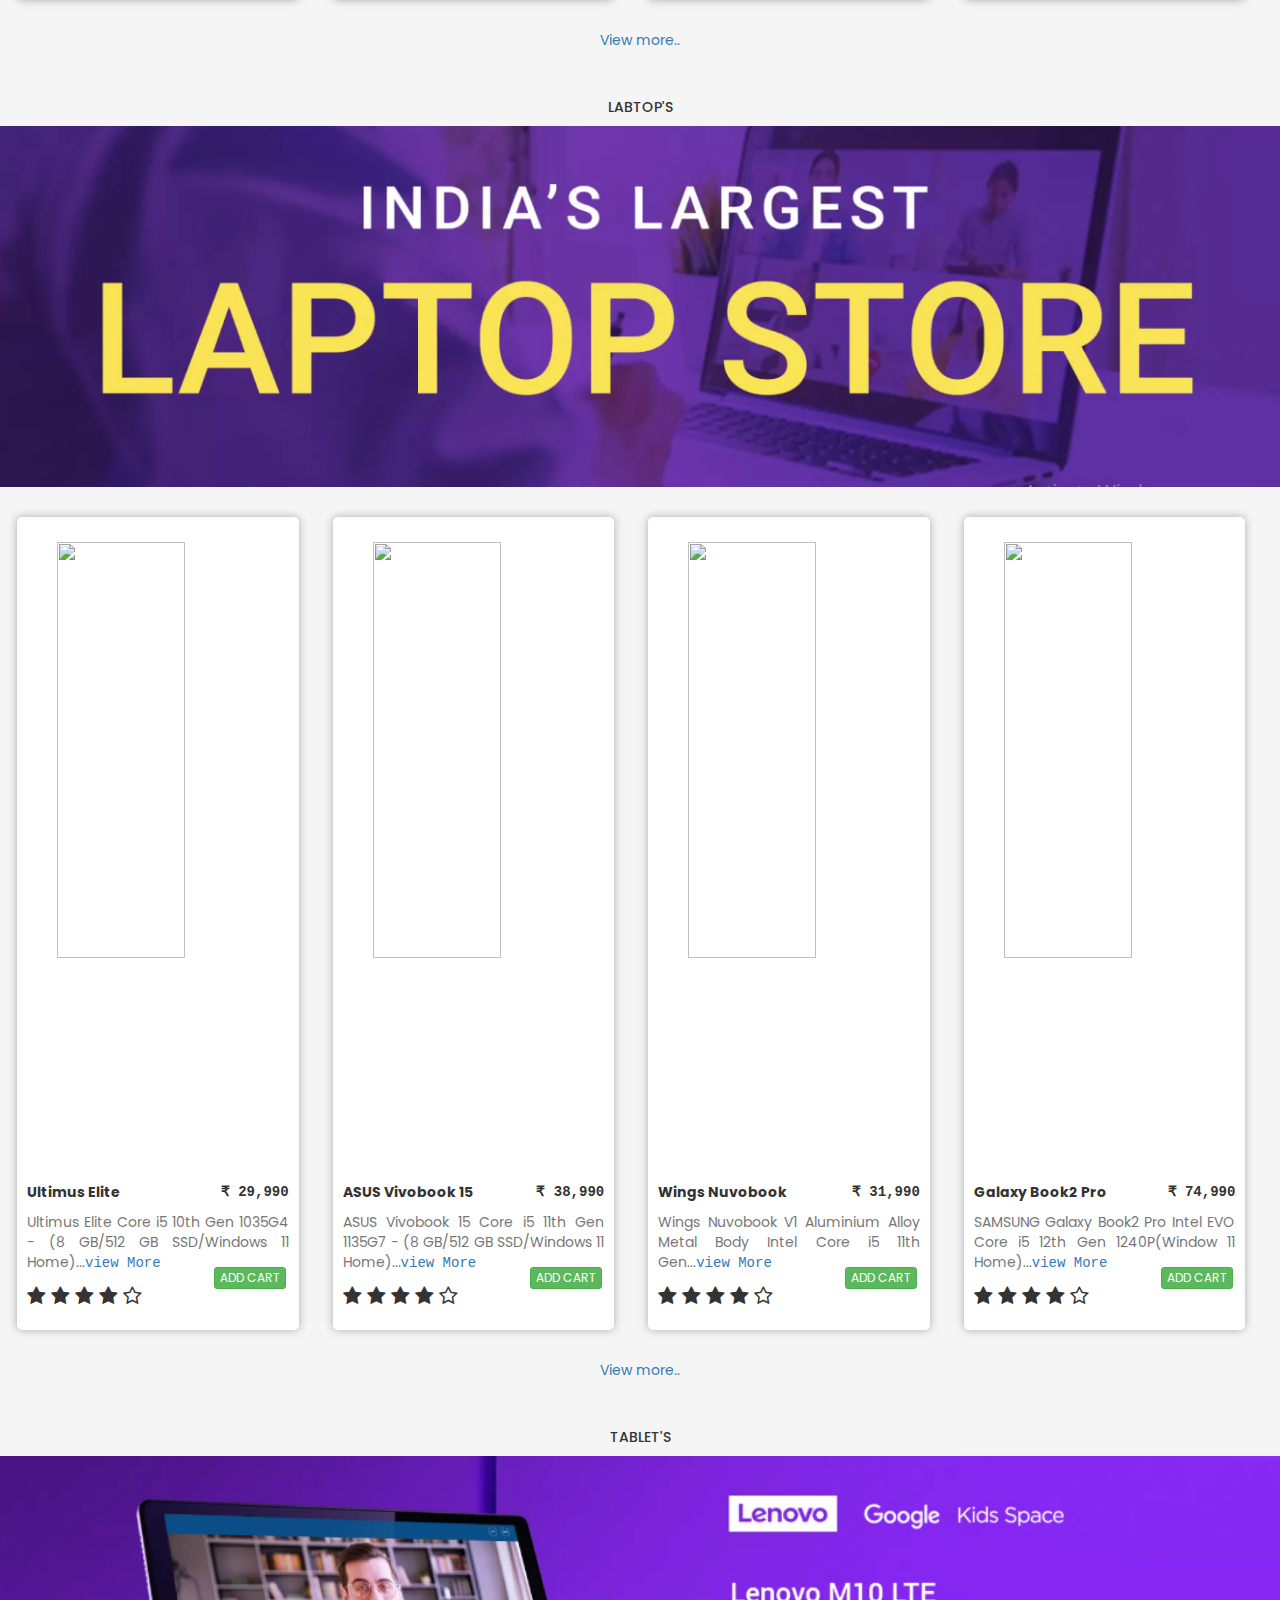
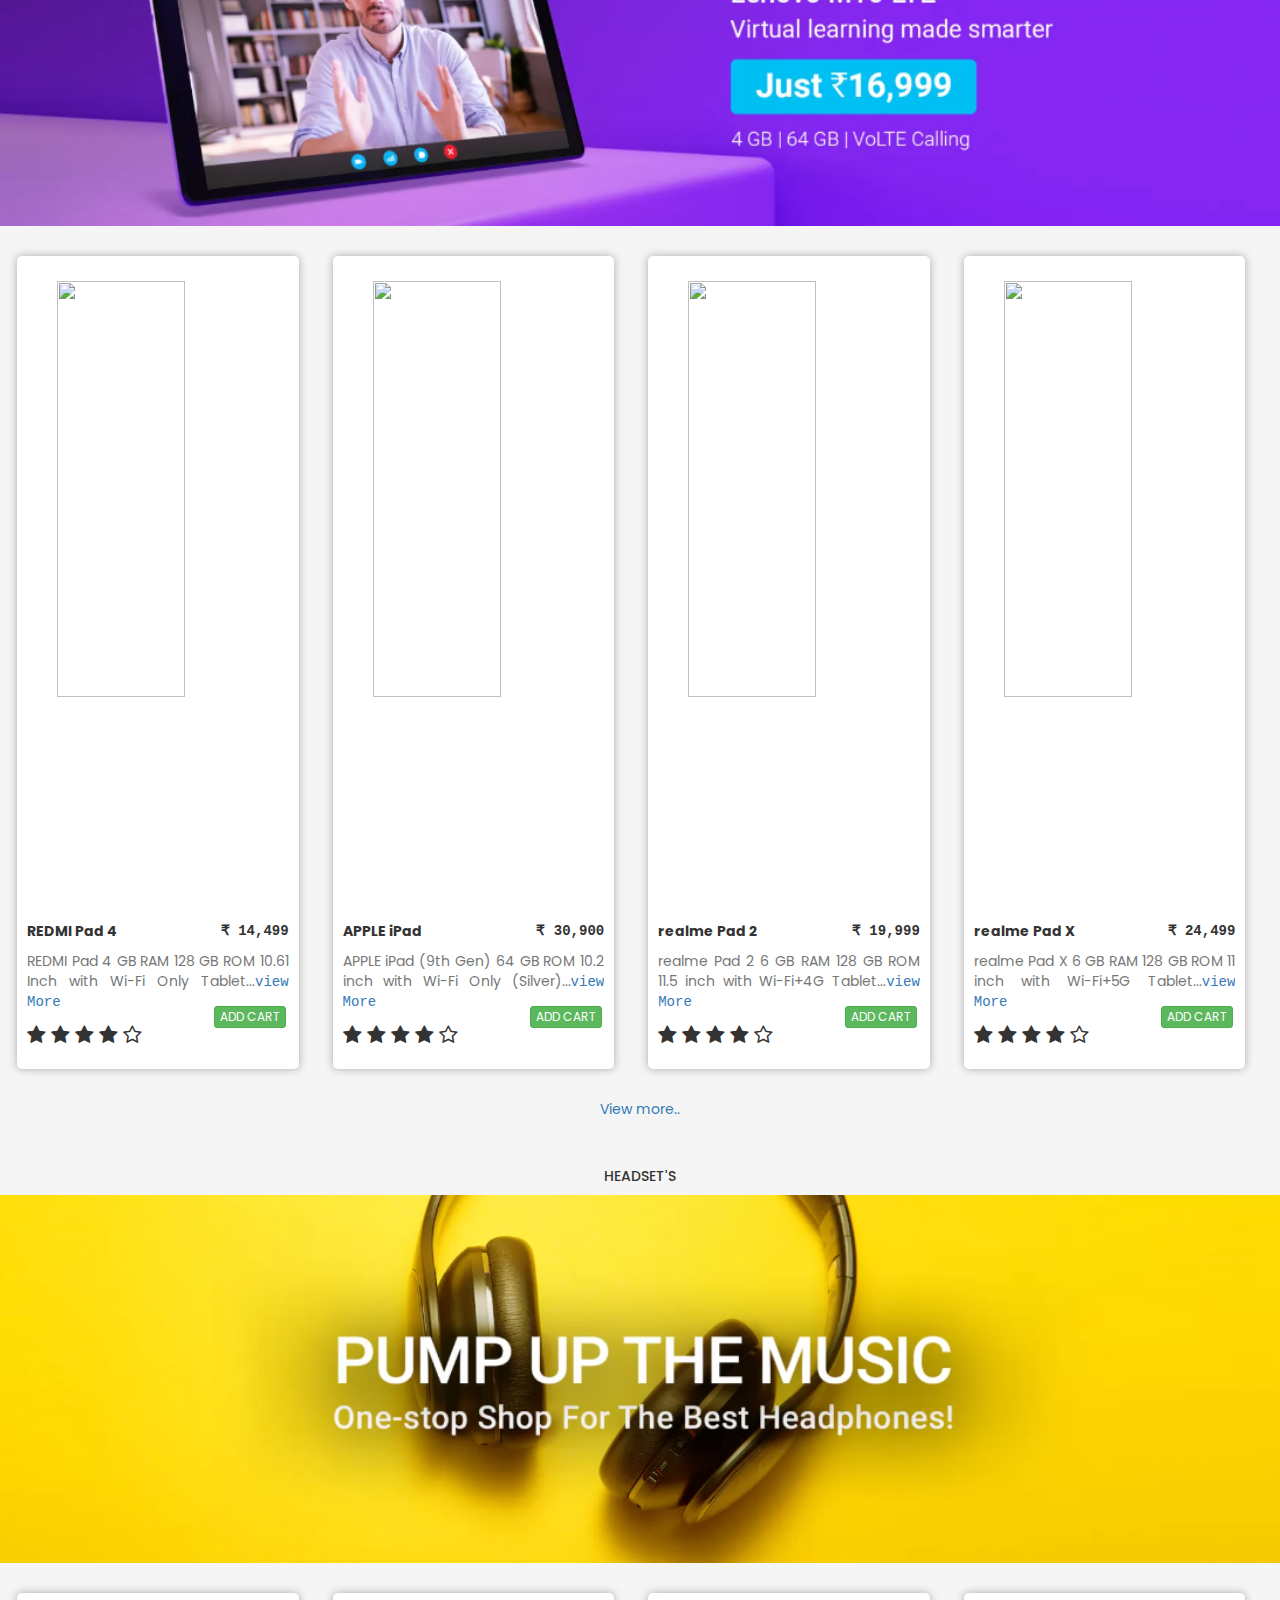
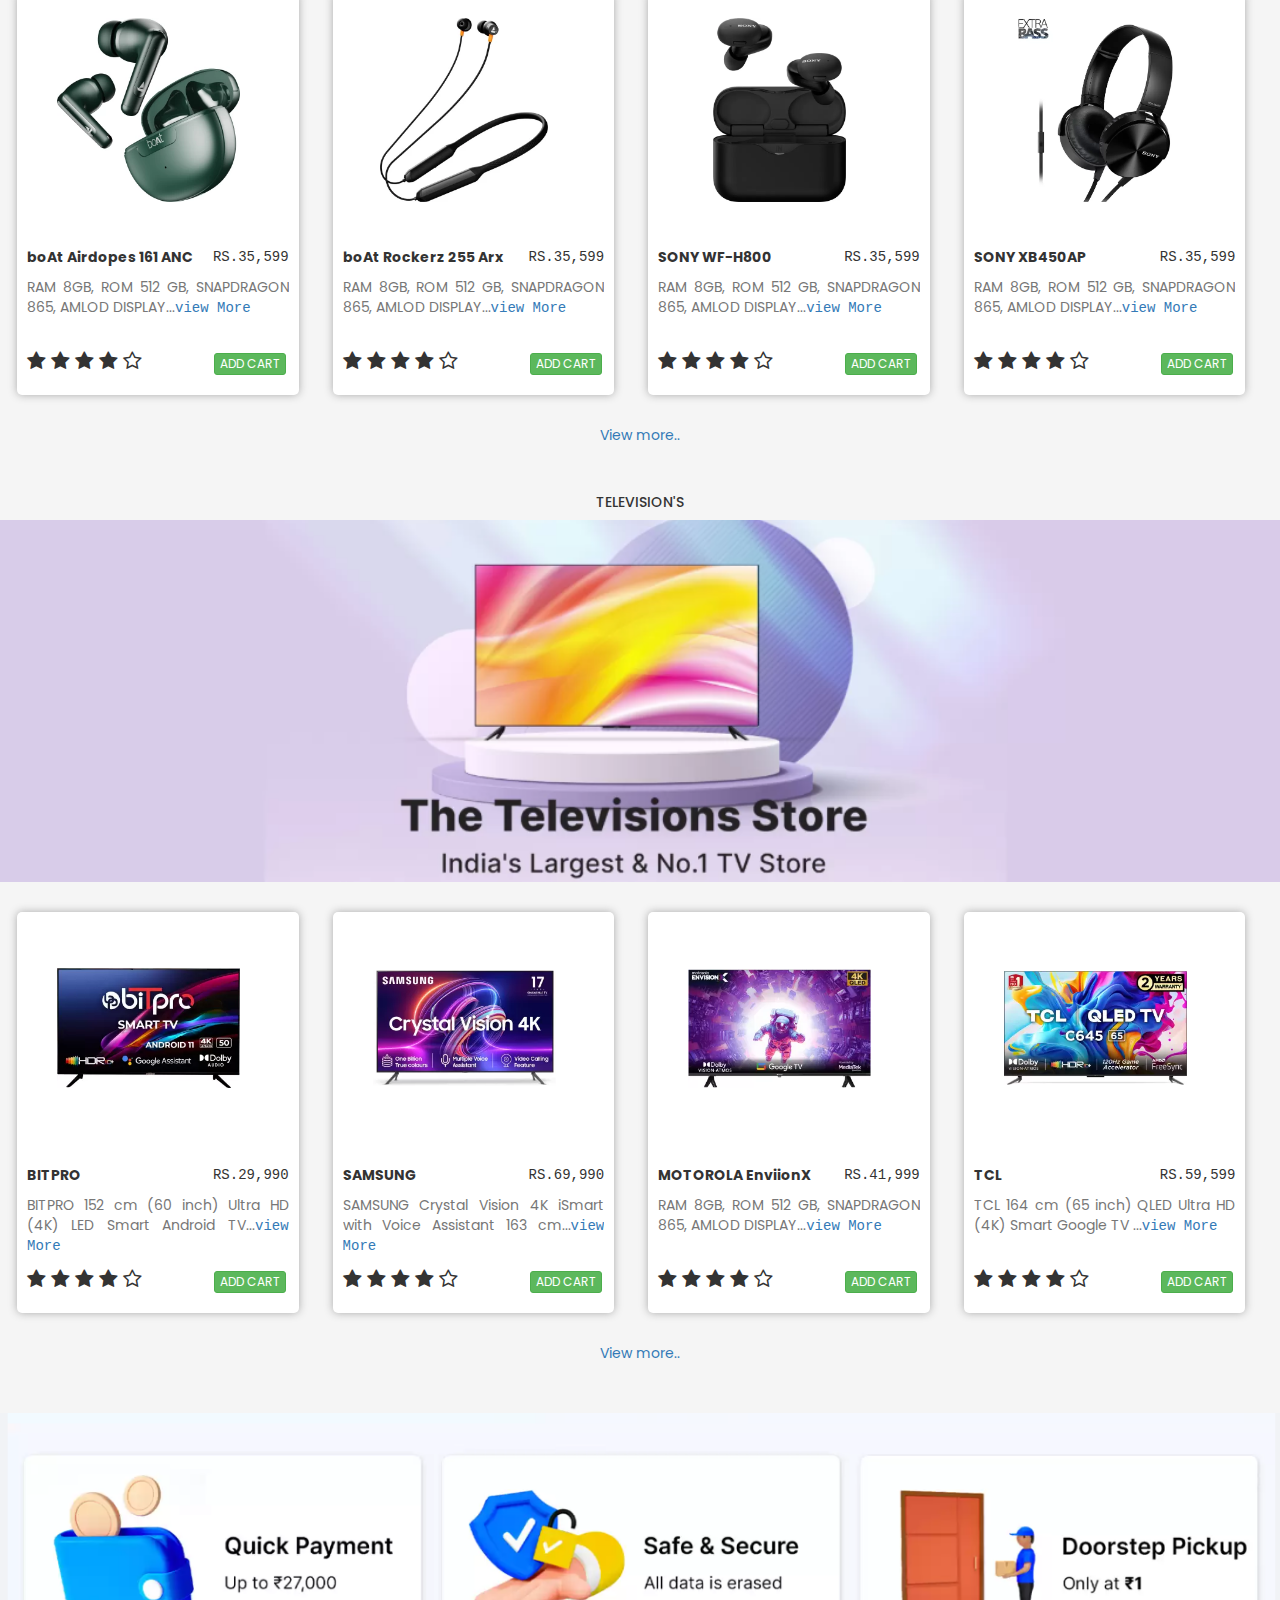
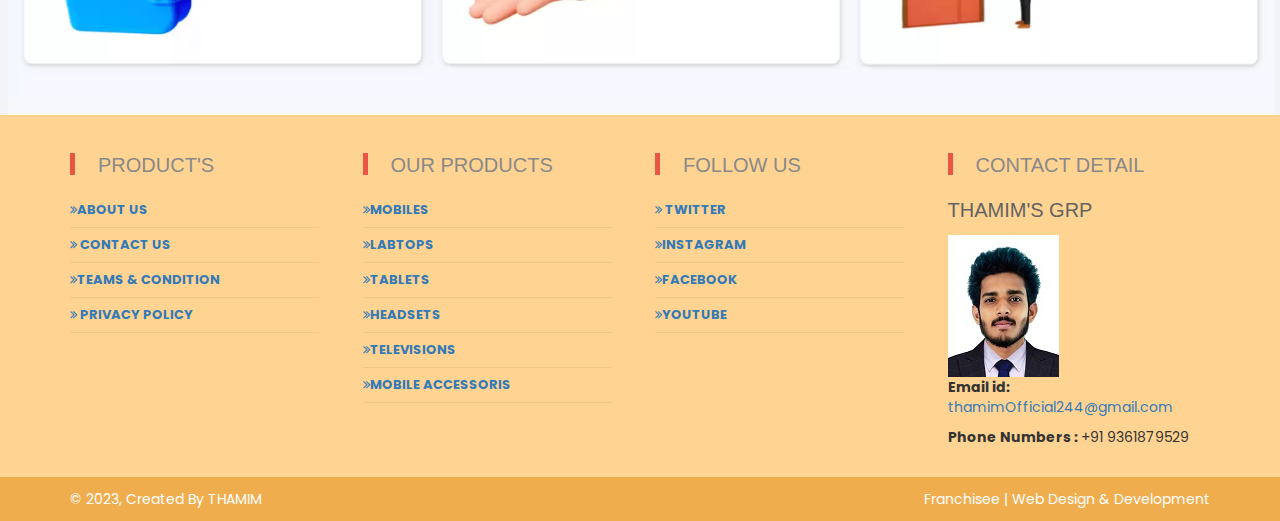
==== commit ac5c8eda: "carrd update" ====
--- a/index.html
+++ b/index.html
@@ -7,10 +7,12 @@
   <script src="https://ajax.googleapis.com/ajax/libs/jquery/3.7.1/jquery.min.js"></script>
   <script src="https://maxcdn.bootstrapcdn.com/bootstrap/3.4.1/js/bootstrap.min.js"></script>
 
+<!-- awasome rating star -->
   <link rel="stylesheet" href="https://cdnjs.cloudflare.com/ajax/libs/font-awesome/4.7.0/css/font-awesome.min.css">
 
 
   	 <link rel="stylesheet" href="home.css">
+     <link rel="stylesheet" href="productCard.css">
      <link rel="stylesheet" href="myprofil.css">
       </head>
   <body>
--- a/home.css
+++ b/home.css
@@ -49,65 +49,6 @@
 #mobileView{
   display: none;
 }
-
-
-
-/*Product Start*/
-
-#product{
-  width:22%;
-  height: auto;
-  background: white;
-  transition: 0.5s;
-  padding: 10px;
-  margin:30px 17px; 
-}
-picture{
-  overflow:hidden;
-  margin-bottom: 50px
-}
-picture img
-{
-  width: 70%;
-  object-fit:contain;
-  aspect-ratio: 5/5;
-  margin:15px 30px;
-}
-.details{
-	display: flex;
-	margin-top: 30px;
-}
-.details samp{
-	margin-left: auto;
-}
-#cardPara p{
-	text-align: justify;
-  height: 60px;
-  overflow: hidden;
-
-}
-.button {
-	font-size: 20px;
-	margin-bottom: 0px;
-}
-.button button{
-  position: absolute;
-  left: 70%;
-  bottom:5% ;
-}
-.button a{
-  color: white;
-}
-.button a:hover{
-  text-decoration: none;
-  color: white;
-}
-#product:hover {
-  transform: translateY(-2px);
-  box-shadow: 0 14px 28px rgba(0, 0, 0, 0.25), 0 10px 10px rgba(0, 0, 0, 0.22);
-}
-
-/*Product End*/
 
 
               /*footer start*/
@@ -200,115 +141,18 @@
 
 
 
-/*Media Query Start*/
 
-@media screen and (max-width: 1024px){
 
-#product{
-  width:23%;/**/
-  height: 400px;/**/
-  transition: 0.5s;
-  padding: 10px;
-  margin:30px 8px;/**/
-}
-.mainimg img{
-  margin-top: 22px;
-  width: 100%;
-}
-picture{
-  overflow:hidden ;
-  margin-bottom: 50px;
-  justify-content: center;
-}
-picture img{
-  width: 70%;
-  object-fit:contain;
-  aspect-ratio: 5/5;
-  margin:15px 30px;
-}
-.details{
-  display: flex;
-  margin-top: 20px;/**/
-}
-.details samp{
-  margin-left: auto;
-}
-.button {
-  font-size: 20px;
-  margin-bottom: 10px;
-}
-.button button{
-  position: absolute;
-  left: 70%;
-  bottom:4%;
-}
-.button a{
-  color: white;
-}
-.button a:hover{
-  text-decoration: none;
-  color: white;
-}
-#product:hover {
-  transform: translateY(-2px);
-  box-shadow: 0 14px 28px rgba(0, 0, 0, 0.25), 0 10px 10px rgba(0, 0, 0, 0.22);
-}
 
-}
 
-@media screen and (max-width: 480px){
-#desktopView{
-  display: none;
-}
-#mobileView{
-  display: block;
-}
-  #product{
-  width:65%;/**/
-  height: auto;/**/
-  background: white;
-  transition: 0.5s;
-  padding: 10px;
-  margin:30px auto;/**/
-}
-picture{
-  overflow:hidden;
-  margin-bottom: 50px;
-  justify-content: center;
 
-}
-picture img{
-  width: 70%;
-  object-fit:contain;
-  aspect-ratio: 5/5;
-  margin:15px 40px;
-}
-.details{
-  display: flex;
-  margin-top: 20px;/**/
-}
-.details samp{
-  margin-left: auto;
-}
-.button {
-  font-size: 20px;
-  margin-bottom: 10px;
-}
-.button button{
-  position: absolute;
-  left: 70%;
-  bottom:5.5%;
-}
-.button a{
-  color: white;
-}
-.button a:hover{
-  text-decoration: none;
-  color: white;
-}
-#product:hover {
-  transform: translateY(-2px);
-  box-shadow: 0 14px 28px rgba(0, 0, 0, 0.25), 0 10px 10px rgba(0, 0, 0, 0.22);
-}
 
-}
+
+
+
+
+
+
+
+
+
--- a/productCard.css
+++ b/productCard.css
@@ -0,0 +1,181 @@
+/*Product Start*/
+
+#product{
+  width:22%;
+  height: auto;
+  background: white;
+  transition: 0.5s;
+  padding: 10px;
+  margin:30px 17px;
+  border-radius: 5px;
+  box-shadow: 0px  0px 8px 0px  #aaaaaa;
+  background-color: #fff; 
+}
+picture{
+  overflow:hidden;
+  margin-bottom: 50px
+}
+picture img
+{
+  width: 70%;
+  object-fit:contain;
+  aspect-ratio: 5/5;
+  margin:15px 30px;
+}
+.details{
+	display: flex;
+	margin-top: 30px;
+}
+.details samp{
+	margin-left: auto;
+}
+#cardPara p{
+	text-align: justify;
+  height: 60px;
+  overflow: hidden;
+}
+.button {
+	font-size: 20px;
+	margin-bottom: 0px;
+}
+.button button{
+  position: absolute;
+  left: 70%;
+  bottom:5% ;
+}
+.button a{
+  color: white;
+}
+.button a:hover{
+  text-decoration: none;
+  color: white;
+}
+#product:hover {
+  transform: translateY(-2px);
+  box-shadow: 0 14px 28px rgba(0, 0, 0, 0.25), 0 10px 10px rgba(0, 0, 0, 0.22);
+}
+
+
+/*Media Query Start*/
+
+@media screen and (max-width: 1024px){
+
+#product{
+  width:23%;/**/
+  height: 400px;/**/
+  transition: 0.5s;
+  padding: 10px;
+  margin:30px 8px;/**/
+}
+.mainimg img{
+  margin-top: 22px;
+  width: 100%;
+}
+picture{
+  overflow:hidden ;
+  margin-bottom: 50px;
+  justify-content: center;
+}
+picture img{
+  width: 70%;
+  object-fit:contain;
+  aspect-ratio: 5/5;
+  margin:15px 30px;
+}
+.details{
+  display: flex;
+  margin-top: 20px;/**/
+}
+.details samp{
+  margin-left: auto;
+}
+.button {
+  font-size: 20px;
+  margin-bottom: 10px;
+}
+.button button{
+  position: absolute;
+  left: 70%;
+  bottom:4%;
+}
+.button a{
+  color: white;
+}
+.button a:hover{
+  text-decoration: none;
+  color: white;
+}
+#product:hover {
+  transform: translateY(-2px);
+  box-shadow: 0 14px 28px rgba(0, 0, 0, 0.25), 0 10px 10px rgba(0, 0, 0, 0.22);
+}
+
+}
+
+@media screen and (max-width: 480px){
+#desktopView{
+  display: none;
+}
+#mobileView{
+  display: block;
+}
+  #product{
+  width:45%;/**/
+  height: auto;/**/
+  background: white;
+  transition: 0.5s;
+  padding: 10px;
+  margin:5px;/**/
+}
+picture{
+  overflow:hidden;
+  margin-bottom: 50px;
+  justify-content: center;
+
+}
+picture img{
+  width: 70%;
+  object-fit:contain;
+  aspect-ratio: 5/5;
+  margin:10px;
+}
+#cardPara p{
+  text-align: justify;
+  height: 30px;
+  overflow: hidden;
+  font-size: 10px;
+}
+.details{
+  display: flex;
+  margin-top: 20px;/**/
+  font-size: 10px;
+}
+.details samp{
+  margin-left: auto;
+}
+.button {
+  font-size: 20px;
+  margin-bottom: 0px;
+}
+.button p{
+  font-size: 15px;
+}
+.button button{
+  position: static;
+  left: 69%;
+  bottom:19.5%;
+  font-size: 8px;
+}
+.button a{
+  color: white;
+}
+.button a:hover{
+  text-decoration: none;
+  color: white;
+}
+#product:hover {
+  transform: translateY(-2px);
+  box-shadow: 0 14px 28px rgba(0, 0, 0, 0.25), 0 10px 10px rgba(0, 0, 0, 0.22);
+}
+
+}
